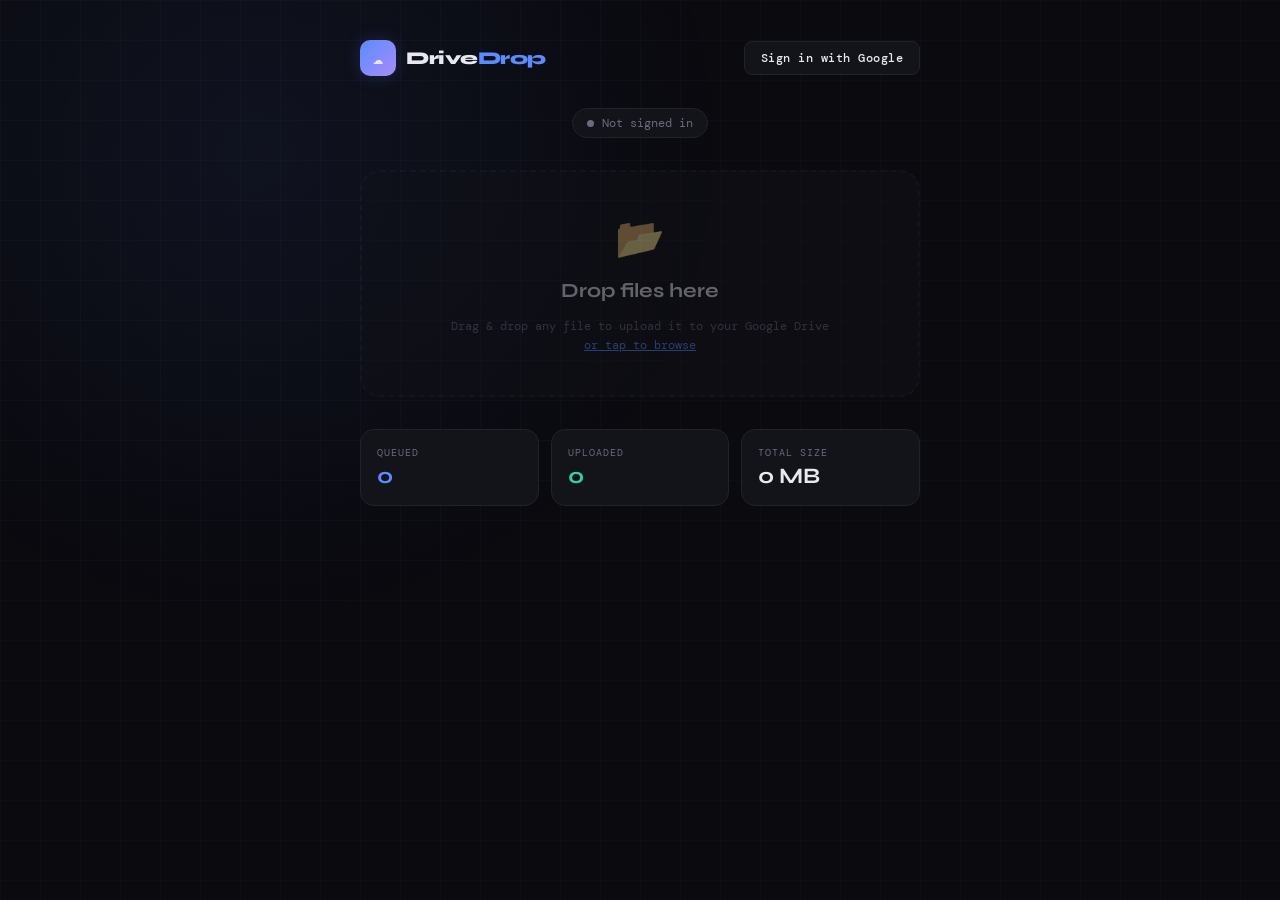
==== index.html @ 932eb552 "Add files via upload" ====
<!DOCTYPE html>
<html lang="en">
<head>
  <meta charset="UTF-8" />
  <meta name="viewport" content="width=device-width, initial-scale=1.0"/>
  <title>Drive Uploader</title>
  <link href="https://fonts.googleapis.com/css2?family=Syne:wght@400;600;700;800&family=DM+Mono:wght@300;400;500&display=swap" rel="stylesheet"/>
  <style>
    *, *::before, *::after { box-sizing: border-box; margin: 0; padding: 0; }

    :root {
      --bg: #0a0a0f;
      --surface: #13131a;
      --border: #22222e;
      --accent: #5b8cff;
      --accent2: #a78bfa;
      --success: #34d399;
      --error: #f87171;
      --text: #e8e8f0;
      --muted: #6b6b80;
      --glow: rgba(91,140,255,0.18);
    }

    html, body {
      height: 100%;
      background: var(--bg);
      color: var(--text);
      font-family: 'DM Mono', monospace;
      overflow-x: hidden;
    }

    /* Animated background grid */
    body::before {
      content: '';
      position: fixed;
      inset: 0;
      background-image:
        linear-gradient(rgba(91,140,255,0.04) 1px, transparent 1px),
        linear-gradient(90deg, rgba(91,140,255,0.04) 1px, transparent 1px);
      background-size: 40px 40px;
      z-index: 0;
      pointer-events: none;
    }

    body::after {
      content: '';
      position: fixed;
      top: -40%;
      left: -20%;
      width: 80vw;
      height: 80vw;
      background: radial-gradient(circle, rgba(91,140,255,0.07) 0%, transparent 65%);
      z-index: 0;
      pointer-events: none;
      animation: driftBlob 18s ease-in-out infinite alternate;
    }

    @keyframes driftBlob {
      from { transform: translate(0, 0) scale(1); }
      to   { transform: translate(15vw, 10vh) scale(1.1); }
    }

    .app {
      position: relative;
      z-index: 1;
      min-height: 100vh;
      display: flex;
      flex-direction: column;
      align-items: center;
      padding: 40px 20px 60px;
      gap: 32px;
    }

    /* Header */
    header {
      width: 100%;
      max-width: 560px;
      display: flex;
      align-items: center;
      justify-content: space-between;
      animation: fadeDown 0.6s ease both;
    }

    @keyframes fadeDown {
      from { opacity: 0; transform: translateY(-16px); }
      to   { opacity: 1; transform: translateY(0); }
    }

    .logo {
      display: flex;
      align-items: center;
      gap: 10px;
    }

    .logo-icon {
      width: 36px;
      height: 36px;
      background: linear-gradient(135deg, var(--accent), var(--accent2));
      border-radius: 10px;
      display: flex;
      align-items: center;
      justify-content: center;
      font-size: 18px;
      box-shadow: 0 0 18px var(--glow);
    }

    .logo-text {
      font-family: 'Syne', sans-serif;
      font-weight: 800;
      font-size: 18px;
      letter-spacing: -0.5px;
      color: var(--text);
    }

    .logo-text span {
      color: var(--accent);
    }

    /* Auth button */
    #authBtn {
      font-family: 'DM Mono', monospace;
      font-size: 12px;
      font-weight: 500;
      padding: 8px 16px;
      border-radius: 8px;
      border: 1px solid var(--border);
      background: var(--surface);
      color: var(--text);
      cursor: pointer;
      transition: all 0.2s;
      letter-spacing: 0.04em;
    }

    #authBtn:hover {
      border-color: var(--accent);
      color: var(--accent);
      box-shadow: 0 0 12px var(--glow);
    }

    #authBtn.signed-in {
      border-color: var(--success);
      color: var(--success);
    }

    /* Status pill */
    .status-pill {
      display: flex;
      align-items: center;
      gap: 8px;
      font-size: 12px;
      color: var(--muted);
      background: var(--surface);
      border: 1px solid var(--border);
      border-radius: 100px;
      padding: 6px 14px;
      animation: fadeDown 0.6s 0.1s ease both;
      opacity: 0;
    }

    .dot {
      width: 7px;
      height: 7px;
      border-radius: 50%;
      background: var(--muted);
      transition: background 0.3s;
    }

    .dot.active { background: var(--success); box-shadow: 0 0 6px var(--success); }
    .dot.error  { background: var(--error);   box-shadow: 0 0 6px var(--error); }

    /* Drop zone */
    .dropzone-wrapper {
      width: 100%;
      max-width: 560px;
      animation: fadeUp 0.7s 0.2s ease both;
      opacity: 0;
    }

    @keyframes fadeUp {
      from { opacity: 0; transform: translateY(20px); }
      to   { opacity: 1; transform: translateY(0); }
    }

    #dropzone {
      width: 100%;
      min-height: 220px;
      border: 2px dashed var(--border);
      border-radius: 20px;
      background: var(--surface);
      display: flex;
      flex-direction: column;
      align-items: center;
      justify-content: center;
      gap: 14px;
      cursor: pointer;
      transition: all 0.25s ease;
      padding: 40px 20px;
      position: relative;
      overflow: hidden;
    }

    #dropzone::before {
      content: '';
      position: absolute;
      inset: 0;
      background: radial-gradient(ellipse at 50% 100%, rgba(91,140,255,0.06), transparent 70%);
      opacity: 0;
      transition: opacity 0.3s;
    }

    #dropzone.drag-over {
      border-color: var(--accent);
      box-shadow: 0 0 40px var(--glow), inset 0 0 40px rgba(91,140,255,0.05);
    }

    #dropzone.drag-over::before { opacity: 1; }

    #dropzone.disabled {
      opacity: 0.4;
      pointer-events: none;
    }

    .drop-icon {
      font-size: 40px;
      filter: grayscale(0.3);
      transition: transform 0.3s;
    }

    #dropzone.drag-over .drop-icon {
      transform: scale(1.15) translateY(-4px);
    }

    .drop-title {
      font-family: 'Syne', sans-serif;
      font-weight: 700;
      font-size: 20px;
      color: var(--text);
      text-align: center;
    }

    .drop-sub {
      font-size: 12px;
      color: var(--muted);
      text-align: center;
      line-height: 1.6;
    }

    .drop-browse {
      font-size: 12px;
      color: var(--accent);
      text-decoration: underline;
      cursor: pointer;
    }

    #fileInput { display: none; }

    /* Upload queue */
    .queue-wrapper {
      width: 100%;
      max-width: 560px;
      display: flex;
      flex-direction: column;
      gap: 10px;
      animation: fadeUp 0.7s 0.35s ease both;
      opacity: 0;
    }

    .queue-header {
      font-size: 11px;
      color: var(--muted);
      letter-spacing: 0.1em;
      text-transform: uppercase;
      padding: 0 4px;
    }

    .file-card {
      background: var(--surface);
      border: 1px solid var(--border);
      border-radius: 14px;
      padding: 14px 18px;
      display: flex;
      align-items: center;
      gap: 14px;
      animation: slideIn 0.3s ease both;
    }

    @keyframes slideIn {
      from { opacity: 0; transform: translateX(-10px); }
      to   { opacity: 1; transform: translateX(0); }
    }

    .file-type-badge {
      font-size: 10px;
      font-weight: 500;
      padding: 3px 7px;
      border-radius: 6px;
      background: rgba(91,140,255,0.12);
      color: var(--accent);
      white-space: nowrap;
      flex-shrink: 0;
      text-transform: uppercase;
      letter-spacing: 0.06em;
    }

    .file-info {
      flex: 1;
      min-width: 0;
    }

    .file-name {
      font-size: 13px;
      color: var(--text);
      white-space: nowrap;
      overflow: hidden;
      text-overflow: ellipsis;
    }

    .file-size {
      font-size: 11px;
      color: var(--muted);
      margin-top: 2px;
    }

    .file-status {
      font-size: 11px;
      flex-shrink: 0;
    }

    .file-status.pending  { color: var(--muted); }
    .file-status.uploading { color: var(--accent); }
    .file-status.done      { color: var(--success); }
    .file-status.error     { color: var(--error); }

    /* Progress bar inside card */
    .progress-bar-wrap {
      width: 100%;
      height: 3px;
      background: var(--border);
      border-radius: 99px;
      margin-top: 8px;
      overflow: hidden;
    }

    .progress-bar-fill {
      height: 100%;
      background: linear-gradient(90deg, var(--accent), var(--accent2));
      border-radius: 99px;
      width: 0%;
      transition: width 0.3s ease;
    }

    /* Stats row */
    .stats-row {
      width: 100%;
      max-width: 560px;
      display: grid;
      grid-template-columns: 1fr 1fr 1fr;
      gap: 12px;
      animation: fadeUp 0.7s 0.45s ease both;
      opacity: 0;
    }

    .stat-card {
      background: var(--surface);
      border: 1px solid var(--border);
      border-radius: 14px;
      padding: 16px;
      display: flex;
      flex-direction: column;
      gap: 4px;
    }

    .stat-label {
      font-size: 10px;
      color: var(--muted);
      text-transform: uppercase;
      letter-spacing: 0.1em;
    }

    .stat-value {
      font-family: 'Syne', sans-serif;
      font-weight: 700;
      font-size: 22px;
      color: var(--text);
    }

    .stat-value.green { color: var(--success); }
    .stat-value.blue  { color: var(--accent); }

    /* Toast */
    #toast {
      position: fixed;
      bottom: 30px;
      left: 50%;
      transform: translateX(-50%) translateY(80px);
      background: var(--surface);
      border: 1px solid var(--border);
      border-radius: 12px;
      padding: 12px 22px;
      font-size: 13px;
      color: var(--text);
      z-index: 100;
      transition: transform 0.35s cubic-bezier(0.34,1.56,0.64,1), opacity 0.35s;
      opacity: 0;
      white-space: nowrap;
    }

    #toast.show {
      transform: translateX(-50%) translateY(0);
      opacity: 1;
    }

    #toast.success { border-color: var(--success); color: var(--success); }
    #toast.error   { border-color: var(--error);   color: var(--error); }
  </style>
</head>
<body>
<div class="app">

  <header>
    <div class="logo">
      <div class="logo-icon">☁️</div>
      <div class="logo-text">Drive<span>Drop</span></div>
    </div>
    <button id="authBtn" onclick="handleAuth()">Sign in with Google</button>
  </header>

  <div class="status-pill" id="statusPill">
    <div class="dot" id="statusDot"></div>
    <span id="statusText">Not signed in</span>
  </div>

  <div class="dropzone-wrapper">
    <div id="dropzone" class="disabled"
         ondragover="onDragOver(event)"
         ondragleave="onDragLeave(event)"
         ondrop="onDrop(event)"
         onclick="document.getElementById('fileInput').click()">
      <div class="drop-icon">📂</div>
      <div class="drop-title">Drop files here</div>
      <div class="drop-sub">
        Drag &amp; drop any file to upload it to your Google Drive<br/>
        <span class="drop-browse">or tap to browse</span>
      </div>
      <input type="file" id="fileInput" multiple onchange="onFileSelect(event)"/>
    </div>
  </div>

  <div class="stats-row">
    <div class="stat-card">
      <div class="stat-label">Queued</div>
      <div class="stat-value blue" id="statQueued">0</div>
    </div>
    <div class="stat-card">
      <div class="stat-label">Uploaded</div>
      <div class="stat-value green" id="statDone">0</div>
    </div>
    <div class="stat-card">
      <div class="stat-label">Total Size</div>
      <div class="stat-value" id="statSize">0 MB</div>
    </div>
  </div>

  <div class="queue-wrapper" id="queueWrapper" style="display:none;">
    <div class="queue-header">Upload Queue</div>
    <div id="fileList"></div>
  </div>

</div>

<div id="toast"></div>

<!-- Google Identity Services -->
<script src="https://accounts.google.com/gsi/client" async defer></script>

<script>
  const CLIENT_ID = '454687705679-4fnmgiq995h34t5rti2i93la2q2s4ejh.apps.googleusercontent.com';
  const SCOPES = 'https://www.googleapis.com/auth/drive.file';

  let accessToken = null;
  let uploadedCount = 0;
  let totalBytes = 0;

  // ── Auth ──────────────────────────────────────────────
  function handleAuth() {
    if (accessToken) { signOut(); return; }
    const client = google.accounts.oauth2.initTokenClient({
      client_id: CLIENT_ID,
      scope: SCOPES,
      callback: (resp) => {
        if (resp.error) { showToast('Auth failed: ' + resp.error, 'error'); return; }
        accessToken = resp.access_token;
        setSignedIn(true);
      }
    });
    client.requestAccessToken();
  }

  function signOut() {
    if (accessToken) google.accounts.oauth2.revoke(accessToken, () => {});
    accessToken = null;
    setSignedIn(false);
  }

  function setSignedIn(yes) {
    const btn  = document.getElementById('authBtn');
    const dot  = document.getElementById('statusDot');
    const txt  = document.getElementById('statusText');
    const zone = document.getElementById('dropzone');

    if (yes) {
      btn.textContent = 'Sign out';
      btn.classList.add('signed-in');
      dot.classList.add('active');
      txt.textContent = 'Connected to Google Drive';
      zone.classList.remove('disabled');
      showToast('Signed in! Ready to upload ✓', 'success');
    } else {
      btn.textContent = 'Sign in with Google';
      btn.classList.remove('signed-in');
      dot.classList.remove('active');
      dot.classList.remove('error');
      txt.textContent = 'Not signed in';
      zone.classList.add('disabled');
    }
  }

  // ── Drag & Drop ───────────────────────────────────────
  function onDragOver(e) {
    e.preventDefault();
    document.getElementById('dropzone').classList.add('drag-over');
  }

  function onDragLeave(e) {
    document.getElementById('dropzone').classList.remove('drag-over');
  }

  function onDrop(e) {
    e.preventDefault();
    document.getElementById('dropzone').classList.remove('drag-over');
    handleFiles([...e.dataTransfer.files]);
  }

  function onFileSelect(e) {
    handleFiles([...e.target.files]);
    e.target.value = '';
  }

  // ── File handling ─────────────────────────────────────
  function handleFiles(files) {
    if (!accessToken) { showToast('Please sign in first', 'error'); return; }
    if (!files.length) return;

    document.getElementById('queueWrapper').style.display = 'flex';

    files.forEach(file => {
      totalBytes += file.size;
      updateStats();
      const cardId = 'card-' + Date.now() + Math.random().toString(36).slice(2);
      addFileCard(cardId, file);
      uploadFile(file, cardId);
    });
  }

  function addFileCard(id, file) {
    const ext = file.name.split('.').pop().toUpperCase().slice(0, 5) || 'FILE';
    const size = formatBytes(file.size);
    const list = document.getElementById('fileList');

    const card = document.createElement('div');
    card.className = 'file-card';
    card.id = id;
    card.innerHTML = `
      <div class="file-type-badge">${ext}</div>
      <div class="file-info">
        <div class="file-name">${file.name}</div>
        <div class="file-size">${size}</div>
        <div class="progress-bar-wrap"><div class="progress-bar-fill" id="bar-${id}"></div></div>
      </div>
      <div class="file-status pending" id="status-${id}">pending</div>
    `;
    list.prepend(card);
    updateStats();
  }

  // ── Upload ────────────────────────────────────────────
  function uploadFile(file, cardId) {
    const statusEl = document.getElementById('status-' + cardId);
    const barEl    = document.getElementById('bar-' + cardId);

    statusEl.textContent = 'uploading';
    statusEl.className   = 'file-status uploading';

    const metadata = { name: file.name, mimeType: file.type || 'application/octet-stream' };
    const form = new FormData();
    form.append('metadata', new Blob([JSON.stringify(metadata)], { type: 'application/json' }));
    form.append('file', file);

    const xhr = new XMLHttpRequest();
    xhr.open('POST', 'https://www.googleapis.com/upload/drive/v3/files?uploadType=multipart');
    xhr.setRequestHeader('Authorization', 'Bearer ' + accessToken);

    xhr.upload.onprogress = (e) => {
      if (e.lengthComputable) {
        const pct = Math.round((e.loaded / e.total) * 100);
        barEl.style.width = pct + '%';
      }
    };

    xhr.onload = () => {
      if (xhr.status === 200 || xhr.status === 201) {
        statusEl.textContent = 'done ✓';
        statusEl.className   = 'file-status done';
        barEl.style.width    = '100%';
        uploadedCount++;
        updateStats();
        showToast(`${file.name} uploaded!`, 'success');
      } else {
        statusEl.textContent = 'error';
        statusEl.className   = 'file-status error';
        showToast('Upload failed for ' + file.name, 'error');
      }
    };

    xhr.onerror = () => {
      statusEl.textContent = 'error';
      statusEl.className   = 'file-status error';
      showToast('Network error', 'error');
    };

    xhr.send(form);
  }

  // ── Helpers ───────────────────────────────────────────
  function updateStats() {
    const cards = document.getElementById('fileList').children.length;
    document.getElementById('statQueued').textContent = cards;
    document.getElementById('statDone').textContent   = uploadedCount;
    document.getElementById('statSize').textContent   = formatBytes(totalBytes);
  }

  function formatBytes(b) {
    if (b < 1024) return b + ' B';
    if (b < 1024 * 1024) return (b / 1024).toFixed(1) + ' KB';
    return (b / (1024 * 1024)).toFixed(1) + ' MB';
  }

  let toastTimer;
  function showToast(msg, type = '') {
    const t = document.getElementById('toast');
    t.textContent = msg;
    t.className = 'show ' + type;
    clearTimeout(toastTimer);
    toastTimer = setTimeout(() => t.className = '', 3000);
  }
</script>
</body>
</html>
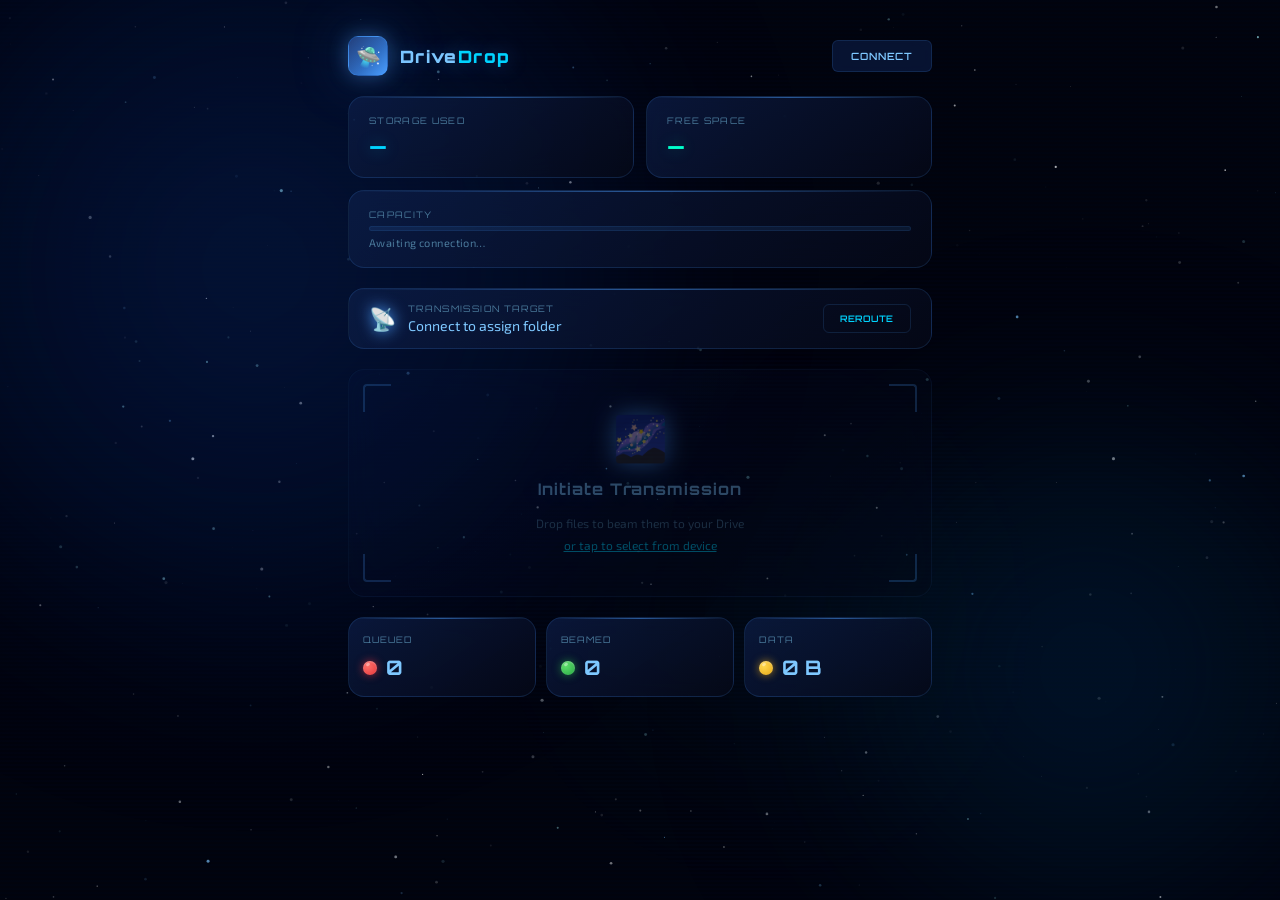
==== commit f9c1bda8: "Dropzone fix" ====
--- a/index.html
+++ b/index.html
@@ -1,658 +1,139 @@
 <!DOCTYPE html>
 <html lang="en">
 <head>
-  <meta charset="UTF-8" />
+  <meta charset="UTF-8"/>
   <meta name="viewport" content="width=device-width, initial-scale=1.0"/>
-  <title>Drive Uploader</title>
-  <link href="https://fonts.googleapis.com/css2?family=Syne:wght@400;600;700;800&family=DM+Mono:wght@300;400;500&display=swap" rel="stylesheet"/>
-  <style>
-    *, *::before, *::after { box-sizing: border-box; margin: 0; padding: 0; }
-
-    :root {
-      --bg: #0a0a0f;
-      --surface: #13131a;
-      --border: #22222e;
-      --accent: #5b8cff;
-      --accent2: #a78bfa;
-      --success: #34d399;
-      --error: #f87171;
-      --text: #e8e8f0;
-      --muted: #6b6b80;
-      --glow: rgba(91,140,255,0.18);
-    }
-
-    html, body {
-      height: 100%;
-      background: var(--bg);
-      color: var(--text);
-      font-family: 'DM Mono', monospace;
-      overflow-x: hidden;
-    }
-
-    /* Animated background grid */
-    body::before {
-      content: '';
-      position: fixed;
-      inset: 0;
-      background-image:
-        linear-gradient(rgba(91,140,255,0.04) 1px, transparent 1px),
-        linear-gradient(90deg, rgba(91,140,255,0.04) 1px, transparent 1px);
-      background-size: 40px 40px;
-      z-index: 0;
-      pointer-events: none;
-    }
-
-    body::after {
-      content: '';
-      position: fixed;
-      top: -40%;
-      left: -20%;
-      width: 80vw;
-      height: 80vw;
-      background: radial-gradient(circle, rgba(91,140,255,0.07) 0%, transparent 65%);
-      z-index: 0;
-      pointer-events: none;
-      animation: driftBlob 18s ease-in-out infinite alternate;
-    }
-
-    @keyframes driftBlob {
-      from { transform: translate(0, 0) scale(1); }
-      to   { transform: translate(15vw, 10vh) scale(1.1); }
-    }
-
-    .app {
-      position: relative;
-      z-index: 1;
-      min-height: 100vh;
-      display: flex;
-      flex-direction: column;
-      align-items: center;
-      padding: 40px 20px 60px;
-      gap: 32px;
-    }
-
-    /* Header */
-    header {
-      width: 100%;
-      max-width: 560px;
-      display: flex;
-      align-items: center;
-      justify-content: space-between;
-      animation: fadeDown 0.6s ease both;
-    }
-
-    @keyframes fadeDown {
-      from { opacity: 0; transform: translateY(-16px); }
-      to   { opacity: 1; transform: translateY(0); }
-    }
-
-    .logo {
-      display: flex;
-      align-items: center;
-      gap: 10px;
-    }
-
-    .logo-icon {
-      width: 36px;
-      height: 36px;
-      background: linear-gradient(135deg, var(--accent), var(--accent2));
-      border-radius: 10px;
-      display: flex;
-      align-items: center;
-      justify-content: center;
-      font-size: 18px;
-      box-shadow: 0 0 18px var(--glow);
-    }
-
-    .logo-text {
-      font-family: 'Syne', sans-serif;
-      font-weight: 800;
-      font-size: 18px;
-      letter-spacing: -0.5px;
-      color: var(--text);
-    }
-
-    .logo-text span {
-      color: var(--accent);
-    }
-
-    /* Auth button */
-    #authBtn {
-      font-family: 'DM Mono', monospace;
-      font-size: 12px;
-      font-weight: 500;
-      padding: 8px 16px;
-      border-radius: 8px;
-      border: 1px solid var(--border);
-      background: var(--surface);
-      color: var(--text);
-      cursor: pointer;
-      transition: all 0.2s;
-      letter-spacing: 0.04em;
-    }
-
-    #authBtn:hover {
-      border-color: var(--accent);
-      color: var(--accent);
-      box-shadow: 0 0 12px var(--glow);
-    }
-
-    #authBtn.signed-in {
-      border-color: var(--success);
-      color: var(--success);
-    }
-
-    /* Status pill */
-    .status-pill {
-      display: flex;
-      align-items: center;
-      gap: 8px;
-      font-size: 12px;
-      color: var(--muted);
-      background: var(--surface);
-      border: 1px solid var(--border);
-      border-radius: 100px;
-      padding: 6px 14px;
-      animation: fadeDown 0.6s 0.1s ease both;
-      opacity: 0;
-    }
-
-    .dot {
-      width: 7px;
-      height: 7px;
-      border-radius: 50%;
-      background: var(--muted);
-      transition: background 0.3s;
-    }
-
-    .dot.active { background: var(--success); box-shadow: 0 0 6px var(--success); }
-    .dot.error  { background: var(--error);   box-shadow: 0 0 6px var(--error); }
-
-    /* Drop zone */
-    .dropzone-wrapper {
-      width: 100%;
-      max-width: 560px;
-      animation: fadeUp 0.7s 0.2s ease both;
-      opacity: 0;
-    }
-
-    @keyframes fadeUp {
-      from { opacity: 0; transform: translateY(20px); }
-      to   { opacity: 1; transform: translateY(0); }
-    }
-
-    #dropzone {
-      width: 100%;
-      min-height: 220px;
-      border: 2px dashed var(--border);
-      border-radius: 20px;
-      background: var(--surface);
-      display: flex;
-      flex-direction: column;
-      align-items: center;
-      justify-content: center;
-      gap: 14px;
-      cursor: pointer;
-      transition: all 0.25s ease;
-      padding: 40px 20px;
-      position: relative;
-      overflow: hidden;
-    }
-
-    #dropzone::before {
-      content: '';
-      position: absolute;
-      inset: 0;
-      background: radial-gradient(ellipse at 50% 100%, rgba(91,140,255,0.06), transparent 70%);
-      opacity: 0;
-      transition: opacity 0.3s;
-    }
-
-    #dropzone.drag-over {
-      border-color: var(--accent);
-      box-shadow: 0 0 40px var(--glow), inset 0 0 40px rgba(91,140,255,0.05);
-    }
-
-    #dropzone.drag-over::before { opacity: 1; }
-
-    #dropzone.disabled {
-      opacity: 0.4;
-      pointer-events: none;
-    }
-
-    .drop-icon {
-      font-size: 40px;
-      filter: grayscale(0.3);
-      transition: transform 0.3s;
-    }
-
-    #dropzone.drag-over .drop-icon {
-      transform: scale(1.15) translateY(-4px);
-    }
-
-    .drop-title {
-      font-family: 'Syne', sans-serif;
-      font-weight: 700;
-      font-size: 20px;
-      color: var(--text);
-      text-align: center;
-    }
-
-    .drop-sub {
-      font-size: 12px;
-      color: var(--muted);
-      text-align: center;
-      line-height: 1.6;
-    }
-
-    .drop-browse {
-      font-size: 12px;
-      color: var(--accent);
-      text-decoration: underline;
-      cursor: pointer;
-    }
-
-    #fileInput { display: none; }
-
-    /* Upload queue */
-    .queue-wrapper {
-      width: 100%;
-      max-width: 560px;
-      display: flex;
-      flex-direction: column;
-      gap: 10px;
-      animation: fadeUp 0.7s 0.35s ease both;
-      opacity: 0;
-    }
-
-    .queue-header {
-      font-size: 11px;
-      color: var(--muted);
-      letter-spacing: 0.1em;
-      text-transform: uppercase;
-      padding: 0 4px;
-    }
-
-    .file-card {
-      background: var(--surface);
-      border: 1px solid var(--border);
-      border-radius: 14px;
-      padding: 14px 18px;
-      display: flex;
-      align-items: center;
-      gap: 14px;
-      animation: slideIn 0.3s ease both;
-    }
-
-    @keyframes slideIn {
-      from { opacity: 0; transform: translateX(-10px); }
-      to   { opacity: 1; transform: translateX(0); }
-    }
-
-    .file-type-badge {
-      font-size: 10px;
-      font-weight: 500;
-      padding: 3px 7px;
-      border-radius: 6px;
-      background: rgba(91,140,255,0.12);
-      color: var(--accent);
-      white-space: nowrap;
-      flex-shrink: 0;
-      text-transform: uppercase;
-      letter-spacing: 0.06em;
-    }
-
-    .file-info {
-      flex: 1;
-      min-width: 0;
-    }
-
-    .file-name {
-      font-size: 13px;
-      color: var(--text);
-      white-space: nowrap;
-      overflow: hidden;
-      text-overflow: ellipsis;
-    }
-
-    .file-size {
-      font-size: 11px;
-      color: var(--muted);
-      margin-top: 2px;
-    }
-
-    .file-status {
-      font-size: 11px;
-      flex-shrink: 0;
-    }
-
-    .file-status.pending  { color: var(--muted); }
-    .file-status.uploading { color: var(--accent); }
-    .file-status.done      { color: var(--success); }
-    .file-status.error     { color: var(--error); }
-
-    /* Progress bar inside card */
-    .progress-bar-wrap {
-      width: 100%;
-      height: 3px;
-      background: var(--border);
-      border-radius: 99px;
-      margin-top: 8px;
-      overflow: hidden;
-    }
-
-    .progress-bar-fill {
-      height: 100%;
-      background: linear-gradient(90deg, var(--accent), var(--accent2));
-      border-radius: 99px;
-      width: 0%;
-      transition: width 0.3s ease;
-    }
-
-    /* Stats row */
-    .stats-row {
-      width: 100%;
-      max-width: 560px;
-      display: grid;
-      grid-template-columns: 1fr 1fr 1fr;
-      gap: 12px;
-      animation: fadeUp 0.7s 0.45s ease both;
-      opacity: 0;
-    }
-
-    .stat-card {
-      background: var(--surface);
-      border: 1px solid var(--border);
-      border-radius: 14px;
-      padding: 16px;
-      display: flex;
-      flex-direction: column;
-      gap: 4px;
-    }
-
-    .stat-label {
-      font-size: 10px;
-      color: var(--muted);
-      text-transform: uppercase;
-      letter-spacing: 0.1em;
-    }
-
-    .stat-value {
-      font-family: 'Syne', sans-serif;
-      font-weight: 700;
-      font-size: 22px;
-      color: var(--text);
-    }
-
-    .stat-value.green { color: var(--success); }
-    .stat-value.blue  { color: var(--accent); }
-
-    /* Toast */
-    #toast {
-      position: fixed;
-      bottom: 30px;
-      left: 50%;
-      transform: translateX(-50%) translateY(80px);
-      background: var(--surface);
-      border: 1px solid var(--border);
-      border-radius: 12px;
-      padding: 12px 22px;
-      font-size: 13px;
-      color: var(--text);
-      z-index: 100;
-      transition: transform 0.35s cubic-bezier(0.34,1.56,0.64,1), opacity 0.35s;
-      opacity: 0;
-      white-space: nowrap;
-    }
-
-    #toast.show {
-      transform: translateX(-50%) translateY(0);
-      opacity: 1;
-    }
-
-    #toast.success { border-color: var(--success); color: var(--success); }
-    #toast.error   { border-color: var(--error);   color: var(--error); }
-  </style>
+  <title>DriveDrop — Interstellar</title>
+  <link href="https://fonts.googleapis.com/css2?family=Orbitron:wght@400;600;700;900&family=Exo+2:wght@300;400;500&display=swap" rel="stylesheet"/>
+  <link rel="stylesheet" href="style.css"/>
 </head>
 <body>
+
+<canvas id="starfield"></canvas>
+<div class="nebula nebula-1"></div>
+<div class="nebula nebula-2"></div>
+<div class="nebula nebula-3"></div>
+
 <div class="app">
 
   <header>
     <div class="logo">
-      <div class="logo-icon">☁️</div>
+      <div class="logo-icon">🛸</div>
       <div class="logo-text">Drive<span>Drop</span></div>
     </div>
-    <button id="authBtn" onclick="handleAuth()">Sign in with Google</button>
+    <button id="authBtn" onclick="handleAuth()">Connect</button>
   </header>
 
-  <div class="status-pill" id="statusPill">
-    <div class="dot" id="statusDot"></div>
-    <span id="statusText">Not signed in</span>
+  <div class="info-grid">
+    <div class="info-card panel">
+      <div class="info-label">Storage Used</div>
+      <div class="info-value accent" id="infoUsed">—</div>
+    </div>
+    <div class="info-card panel">
+      <div class="info-label">Free Space</div>
+      <div class="info-value green" id="infoFree">—</div>
+    </div>
+    <div class="info-card wide panel">
+      <div class="info-label">Capacity</div>
+      <div class="storage-bar-wrap"><div class="storage-bar-fill" id="storageBar" style="width:0%"></div></div>
+      <div class="storage-text" id="storageText">Awaiting connection…</div>
+    </div>
+  </div>
+
+  <div class="folder-bar panel">
+    <div class="folder-left">
+      <div class="folder-emoji">📡</div>
+      <div class="folder-info">
+        <div class="folder-label">Transmission Target</div>
+        <div class="folder-name" id="folderName">Connect to assign folder</div>
+      </div>
+    </div>
+    <button class="folder-change-btn" onclick="openFolderModal()">Reroute</button>
   </div>
 
   <div class="dropzone-wrapper">
     <div id="dropzone" class="disabled"
-         ondragover="onDragOver(event)"
-         ondragleave="onDragLeave(event)"
-         ondrop="onDrop(event)"
-         onclick="document.getElementById('fileInput').click()">
-      <div class="drop-icon">📂</div>
-      <div class="drop-title">Drop files here</div>
+         ondragover="onDragOver(event)" ondragleave="onDragLeave()" ondrop="onDrop(event)">
+      <div class="warp-ring"></div>
+      <div class="warp-ring"></div>
+      <div class="warp-ring"></div>
+      <div class="drop-corner-tr"></div>
+      <div class="drop-corner-bl"></div>
+      <div class="drop-inner-glow"></div>
+      <div class="drop-icon">🌌</div>
+      <div class="drop-title">Initiate Transmission</div>
       <div class="drop-sub">
-        Drag &amp; drop any file to upload it to your Google Drive<br/>
-        <span class="drop-browse">or tap to browse</span>
+        Drop files to beam them to your Drive<br/>
+        <span class="drop-browse">or tap to select from device</span>
       </div>
-      <input type="file" id="fileInput" multiple onchange="onFileSelect(event)"/>
+        <label id="fileLabel" style="position:absolute;inset:0;cursor:pointer;z-index:1;">
+            <input type="file" id="fileInput" multiple onchange="onFileSelect(event)" style="display:none"/>
+        </label>
     </div>
   </div>
 
   <div class="stats-row">
-    <div class="stat-card">
+    <div class="stat-card panel">
       <div class="stat-label">Queued</div>
-      <div class="stat-value blue" id="statQueued">0</div>
+      <div class="stat-dot-row">
+        <div class="stat-dot red"></div>
+        <div class="stat-value" id="statQueued">0</div>
+      </div>
     </div>
-    <div class="stat-card">
-      <div class="stat-label">Uploaded</div>
-      <div class="stat-value green" id="statDone">0</div>
+    <div class="stat-card panel">
+      <div class="stat-label">Beamed</div>
+      <div class="stat-dot-row">
+        <div class="stat-dot green"></div>
+        <div class="stat-value" id="statDone">0</div>
+      </div>
     </div>
-    <div class="stat-card">
-      <div class="stat-label">Total Size</div>
-      <div class="stat-value" id="statSize">0 MB</div>
+    <div class="stat-card panel">
+      <div class="stat-label">Data</div>
+      <div class="stat-dot-row">
+        <div class="stat-dot yellow"></div>
+        <div class="stat-value" id="statSize">0 B</div>
+      </div>
     </div>
   </div>
 
-  <div class="queue-wrapper" id="queueWrapper" style="display:none;">
-    <div class="queue-header">Upload Queue</div>
+  <div class="queue-wrapper hidden" id="queueWrapper">
+    <div class="queue-header">— Transmission Log —</div>
     <div id="fileList"></div>
   </div>
 
 </div>
 
+<div class="modal-overlay" id="folderModal" onclick="closeFolderModalOutside(event)">
+  <div class="modal">
+    <div class="modal-title">Select Transmission Target</div>
+    <div class="modal-sub">Create a new folder or pick an existing one in your Drive.</div>
+    <div class="modal-input-row">
+      <input class="modal-input" id="newFolderInput" type="text" placeholder="New folder name…"/>
+      <button class="modal-create-btn" onclick="createAndSelectFolder()">Create</button>
+    </div>
+    <div class="modal-divider">or existing</div>
+    <div class="folder-list" id="folderList">
+      <div class="folder-list-placeholder">Scanning Drive…</div>
+    </div>
+    <button class="modal-cancel" onclick="closeFolderModal()">Abort</button>
+  </div>
+</div>
+
 <div id="toast"></div>
 
-<!-- Google Identity Services -->
+ <div class="cookie-bar" id="cookieBar">
+  <div class="cookie-lights">
+    <span class="cookie-dot red"></span>
+    <span class="cookie-dot yellow"></span>
+    <span class="cookie-dot green"></span>
+  </div>
+  <p class="cookie-text">Yeah my app uses cookies to remember your session across visits. DW</p>
+  <div class="cookie-actions">
+    <button class="cookie-decline" onclick="declineCookies()">Decline</button>
+    <button class="cookie-accept" onclick="acceptCookies()">Accept</button>
+  </div>
+ </div>
 <script src="https://accounts.google.com/gsi/client" async defer></script>
-
-<script>
-  const CLIENT_ID = '454687705679-4fnmgiq995h34t5rti2i93la2q2s4ejh.apps.googleusercontent.com';
-  const SCOPES = 'https://www.googleapis.com/auth/drive.file';
-
-  let accessToken = null;
-  let uploadedCount = 0;
-  let totalBytes = 0;
-
-  // ── Auth ──────────────────────────────────────────────
-  function handleAuth() {
-    if (accessToken) { signOut(); return; }
-    const client = google.accounts.oauth2.initTokenClient({
-      client_id: CLIENT_ID,
-      scope: SCOPES,
-      callback: (resp) => {
-        if (resp.error) { showToast('Auth failed: ' + resp.error, 'error'); return; }
-        accessToken = resp.access_token;
-        setSignedIn(true);
-      }
-    });
-    client.requestAccessToken();
-  }
-
-  function signOut() {
-    if (accessToken) google.accounts.oauth2.revoke(accessToken, () => {});
-    accessToken = null;
-    setSignedIn(false);
-  }
-
-  function setSignedIn(yes) {
-    const btn  = document.getElementById('authBtn');
-    const dot  = document.getElementById('statusDot');
-    const txt  = document.getElementById('statusText');
-    const zone = document.getElementById('dropzone');
-
-    if (yes) {
-      btn.textContent = 'Sign out';
-      btn.classList.add('signed-in');
-      dot.classList.add('active');
-      txt.textContent = 'Connected to Google Drive';
-      zone.classList.remove('disabled');
-      showToast('Signed in! Ready to upload ✓', 'success');
-    } else {
-      btn.textContent = 'Sign in with Google';
-      btn.classList.remove('signed-in');
-      dot.classList.remove('active');
-      dot.classList.remove('error');
-      txt.textContent = 'Not signed in';
-      zone.classList.add('disabled');
-    }
-  }
-
-  // ── Drag & Drop ───────────────────────────────────────
-  function onDragOver(e) {
-    e.preventDefault();
-    document.getElementById('dropzone').classList.add('drag-over');
-  }
-
-  function onDragLeave(e) {
-    document.getElementById('dropzone').classList.remove('drag-over');
-  }
-
-  function onDrop(e) {
-    e.preventDefault();
-    document.getElementById('dropzone').classList.remove('drag-over');
-    handleFiles([...e.dataTransfer.files]);
-  }
-
-  function onFileSelect(e) {
-    handleFiles([...e.target.files]);
-    e.target.value = '';
-  }
-
-  // ── File handling ─────────────────────────────────────
-  function handleFiles(files) {
-    if (!accessToken) { showToast('Please sign in first', 'error'); return; }
-    if (!files.length) return;
-
-    document.getElementById('queueWrapper').style.display = 'flex';
-
-    files.forEach(file => {
-      totalBytes += file.size;
-      updateStats();
-      const cardId = 'card-' + Date.now() + Math.random().toString(36).slice(2);
-      addFileCard(cardId, file);
-      uploadFile(file, cardId);
-    });
-  }
-
-  function addFileCard(id, file) {
-    const ext = file.name.split('.').pop().toUpperCase().slice(0, 5) || 'FILE';
-    const size = formatBytes(file.size);
-    const list = document.getElementById('fileList');
-
-    const card = document.createElement('div');
-    card.className = 'file-card';
-    card.id = id;
-    card.innerHTML = `
-      <div class="file-type-badge">${ext}</div>
-      <div class="file-info">
-        <div class="file-name">${file.name}</div>
-        <div class="file-size">${size}</div>
-        <div class="progress-bar-wrap"><div class="progress-bar-fill" id="bar-${id}"></div></div>
-      </div>
-      <div class="file-status pending" id="status-${id}">pending</div>
-    `;
-    list.prepend(card);
-    updateStats();
-  }
-
-  // ── Upload ────────────────────────────────────────────
-  function uploadFile(file, cardId) {
-    const statusEl = document.getElementById('status-' + cardId);
-    const barEl    = document.getElementById('bar-' + cardId);
-
-    statusEl.textContent = 'uploading';
-    statusEl.className   = 'file-status uploading';
-
-    const metadata = { name: file.name, mimeType: file.type || 'application/octet-stream' };
-    const form = new FormData();
-    form.append('metadata', new Blob([JSON.stringify(metadata)], { type: 'application/json' }));
-    form.append('file', file);
-
-    const xhr = new XMLHttpRequest();
-    xhr.open('POST', 'https://www.googleapis.com/upload/drive/v3/files?uploadType=multipart');
-    xhr.setRequestHeader('Authorization', 'Bearer ' + accessToken);
-
-    xhr.upload.onprogress = (e) => {
-      if (e.lengthComputable) {
-        const pct = Math.round((e.loaded / e.total) * 100);
-        barEl.style.width = pct + '%';
-      }
-    };
-
-    xhr.onload = () => {
-      if (xhr.status === 200 || xhr.status === 201) {
-        statusEl.textContent = 'done ✓';
-        statusEl.className   = 'file-status done';
-        barEl.style.width    = '100%';
-        uploadedCount++;
-        updateStats();
-        showToast(`${file.name} uploaded!`, 'success');
-      } else {
-        statusEl.textContent = 'error';
-        statusEl.className   = 'file-status error';
-        showToast('Upload failed for ' + file.name, 'error');
-      }
-    };
-
-    xhr.onerror = () => {
-      statusEl.textContent = 'error';
-      statusEl.className   = 'file-status error';
-      showToast('Network error', 'error');
-    };
-
-    xhr.send(form);
-  }
-
-  // ── Helpers ───────────────────────────────────────────
-  function updateStats() {
-    const cards = document.getElementById('fileList').children.length;
-    document.getElementById('statQueued').textContent = cards;
-    document.getElementById('statDone').textContent   = uploadedCount;
-    document.getElementById('statSize').textContent   = formatBytes(totalBytes);
-  }
-
-  function formatBytes(b) {
-    if (b < 1024) return b + ' B';
-    if (b < 1024 * 1024) return (b / 1024).toFixed(1) + ' KB';
-    return (b / (1024 * 1024)).toFixed(1) + ' MB';
-  }
-
-  let toastTimer;
-  function showToast(msg, type = '') {
-    const t = document.getElementById('toast');
-    t.textContent = msg;
-    t.className = 'show ' + type;
-    clearTimeout(toastTimer);
-    toastTimer = setTimeout(() => t.className = '', 3000);
-  }
-</script>
+<script src="app.js"></script>
 </body>
 </html>
--- a/style.css
+++ b/style.css
@@ -0,0 +1,1068 @@
+*, *::before, *::after {
+  box-sizing: border-box;
+  margin: 0;
+  padding: 0;
+}
+
+:root {
+  --space:    #01030d;
+  --deep:     #050918;
+  --nebula2:  #0a2a6e;
+  --star:     #4a9eff;
+  --starlit:  #7ec8ff;
+  --aurora:   #00d4ff;
+  --success:  #00ffcc;
+  --error:    #ff4d6d;
+  --warning:  #ffd166;
+  --text:     #cde8ff;
+  --muted:    #4a7a9b;
+  --border:   rgba(74,158,255,0.15);
+  --glow-sm:  rgba(74,158,255,0.25);
+  --glow-md:  rgba(74,158,255,0.4);
+  --glow-lg:  rgba(0,212,255,0.2);
+}
+
+html, body {
+  height: 100%;
+  background: var(--space);
+  color: var(--text);
+  font-family: 'Exo 2', sans-serif;
+  overflow-x: hidden;
+}
+
+#starfield {
+  position: fixed;
+  inset: 0;
+  z-index: 0;
+  pointer-events: none;
+}
+
+.nebula {
+  position: fixed;
+  pointer-events: none;
+  z-index: 0;
+  border-radius: 50%;
+  filter: blur(80px);
+  opacity: 0.35;
+}
+
+.nebula-1 {
+  width: 70vw;
+  height: 70vw;
+  top: -20%;
+  left: -15%;
+  background: radial-gradient(circle, #0d3a8a 0%, #03154a 50%, transparent 70%);
+  animation: nebulaFloat 25s ease-in-out infinite alternate;
+}
+
+.nebula-2 {
+  width: 50vw;
+  height: 50vw;
+  bottom: -10%;
+  right: -10%;
+  background: radial-gradient(circle, #003d6b 0%, #001529 50%, transparent 70%);
+  animation: nebulaFloat 20s ease-in-out infinite alternate-reverse;
+}
+
+.nebula-3 {
+  width: 40vw;
+  height: 40vw;
+  top: 40%;
+  left: 40%;
+  background: radial-gradient(circle, rgba(0,212,255,0.12) 0%, transparent 70%);
+  animation: nebulaFloat 30s ease-in-out infinite alternate;
+}
+
+@keyframes nebulaFloat {
+  from { transform: translate(0,0) scale(1); }
+  to   { transform: translate(4vw,3vh) scale(1.08); }
+}
+
+body::after {
+  content: '';
+  position: fixed;
+  inset: 0;
+  z-index: 1;
+  pointer-events: none;
+  background: repeating-linear-gradient(
+    0deg,
+    transparent,
+    transparent 2px,
+    rgba(0,20,60,0.08) 2px,
+    rgba(0,20,60,0.08) 4px
+  );
+}
+
+.app {
+  position: relative;
+  z-index: 2;
+  min-height: 100vh;
+  display: flex;
+  flex-direction: column;
+  align-items: center;
+  padding: 36px 18px 80px;
+  gap: 20px;
+  max-width: 620px;
+  margin: 0 auto;
+}
+
+@keyframes fadeDown {
+  from { opacity: 0; transform: translateY(-18px); }
+  to   { opacity: 1; transform: translateY(0); }
+}
+
+@keyframes fadeUp {
+  from { opacity: 0; transform: translateY(22px); }
+  to   { opacity: 1; transform: translateY(0); }
+}
+
+@keyframes slideIn {
+  from { opacity: 0; transform: translateX(-12px); }
+  to   { opacity: 1; transform: translateX(0); }
+}
+
+header {
+  width: 100%;
+  display: flex;
+  align-items: center;
+  justify-content: space-between;
+  animation: fadeDown 0.7s ease both;
+}
+
+.logo {
+  display: flex;
+  align-items: center;
+  gap: 12px;
+}
+
+.logo-icon {
+  width: 40px;
+  height: 40px;
+  background: linear-gradient(135deg, var(--nebula2), var(--star));
+  border-radius: 10px;
+  display: flex;
+  align-items: center;
+  justify-content: center;
+  font-size: 20px;
+  box-shadow: 0 0 20px var(--glow-md), 0 0 60px var(--glow-sm);
+  border: 1px solid rgba(74,158,255,0.3);
+  position: relative;
+  overflow: hidden;
+}
+
+.logo-icon::after {
+  content: '';
+  position: absolute;
+  inset: 0;
+  background: linear-gradient(135deg, rgba(255,255,255,0.1) 0%, transparent 60%);
+}
+
+.logo-text {
+  font-family: 'Orbitron', monospace;
+  font-weight: 900;
+  font-size: 17px;
+  letter-spacing: 0.08em;
+  color: var(--starlit);
+  text-shadow: 0 0 20px var(--glow-md);
+}
+
+.logo-text span {
+  color: var(--aurora);
+}
+
+#authBtn {
+  font-family: 'Orbitron', monospace;
+  font-size: 10px;
+  font-weight: 600;
+  padding: 9px 18px;
+  border-radius: 6px;
+  border: 1px solid var(--border);
+  background: rgba(13,31,74,0.6);
+  color: var(--starlit);
+  cursor: pointer;
+  letter-spacing: 0.08em;
+  transition: all 0.25s;
+  backdrop-filter: blur(8px);
+  text-transform: uppercase;
+}
+
+#authBtn:hover {
+  border-color: var(--star);
+  color: var(--aurora);
+  box-shadow: 0 0 18px var(--glow-sm), inset 0 0 18px rgba(74,158,255,0.08);
+}
+
+#authBtn.signed-in {
+  border-color: var(--success);
+  color: var(--success);
+  box-shadow: 0 0 14px rgba(0,255,204,0.2);
+}
+
+.panel {
+  background: linear-gradient(145deg, rgba(13,31,74,0.7), rgba(5,9,24,0.8));
+  border: 1px solid var(--border);
+  border-radius: 16px;
+  backdrop-filter: blur(16px);
+  position: relative;
+  overflow: hidden;
+}
+
+.panel::before {
+  content: '';
+  position: absolute;
+  top: 0;
+  left: 0;
+  right: 0;
+  height: 1px;
+  background: linear-gradient(90deg, transparent, var(--star), transparent);
+  opacity: 0.5;
+}
+
+.info-grid {
+  width: 100%;
+  display: grid;
+  grid-template-columns: 1fr 1fr;
+  gap: 12px;
+  animation: fadeUp 0.7s 0.1s ease both;
+  opacity: 0;
+}
+
+.info-card {
+  padding: 18px 20px;
+}
+
+.info-card.wide {
+  grid-column: span 2;
+}
+
+.info-label {
+  font-family: 'Orbitron', monospace;
+  font-size: 9px;
+  color: var(--muted);
+  text-transform: uppercase;
+  letter-spacing: 0.15em;
+  margin-bottom: 6px;
+}
+
+.info-value {
+  font-family: 'Orbitron', monospace;
+  font-weight: 700;
+  font-size: 22px;
+  color: var(--starlit);
+  text-shadow: 0 0 12px var(--glow-sm);
+}
+
+.info-value.accent {
+  color: var(--aurora);
+  text-shadow: 0 0 16px rgba(0,212,255,0.4);
+}
+
+.info-value.green {
+  color: var(--success);
+  text-shadow: 0 0 16px rgba(0,255,204,0.3);
+}
+
+.info-value.warn {
+  color: var(--warning);
+}
+
+.storage-bar-wrap {
+  width: 100%;
+  height: 5px;
+  background: rgba(74,158,255,0.1);
+  border-radius: 99px;
+  overflow: hidden;
+  margin-top: 6px;
+  border: 1px solid rgba(74,158,255,0.1);
+}
+
+.storage-bar-fill {
+  height: 100%;
+  border-radius: 99px;
+  background: linear-gradient(90deg, var(--star), var(--aurora));
+  box-shadow: 0 0 10px var(--glow-sm);
+  transition: width 1s ease;
+}
+
+.storage-bar-fill.warn {
+  background: linear-gradient(90deg, var(--warning), #f97316);
+}
+
+.storage-bar-fill.crit {
+  background: linear-gradient(90deg, var(--error), #dc2626);
+}
+
+.storage-text {
+  font-size: 11px;
+  color: var(--muted);
+  margin-top: 5px;
+  letter-spacing: 0.04em;
+}
+
+.folder-bar {
+  width: 100%;
+  padding: 14px 20px;
+  display: flex;
+  align-items: center;
+  justify-content: space-between;
+  gap: 12px;
+  animation: fadeUp 0.7s 0.2s ease both;
+  opacity: 0;
+}
+
+.folder-left {
+  display: flex;
+  align-items: center;
+  gap: 12px;
+  min-width: 0;
+}
+
+.folder-emoji {
+  font-size: 22px;
+  flex-shrink: 0;
+  filter: drop-shadow(0 0 8px var(--star));
+}
+
+.folder-info {
+  min-width: 0;
+}
+
+.folder-label {
+  font-family: 'Orbitron', monospace;
+  font-size: 9px;
+  color: var(--muted);
+  text-transform: uppercase;
+  letter-spacing: 0.15em;
+  margin-bottom: 3px;
+}
+
+.folder-name {
+  font-size: 14px;
+  color: var(--starlit);
+  white-space: nowrap;
+  overflow: hidden;
+  text-overflow: ellipsis;
+}
+
+.folder-change-btn {
+  font-family: 'Orbitron', monospace;
+  font-size: 9px;
+  font-weight: 600;
+  padding: 8px 16px;
+  border-radius: 6px;
+  border: 1px solid var(--border);
+  background: transparent;
+  color: var(--aurora);
+  cursor: pointer;
+  white-space: nowrap;
+  letter-spacing: 0.08em;
+  text-transform: uppercase;
+  transition: all 0.25s;
+  flex-shrink: 0;
+}
+
+.folder-change-btn:hover {
+  border-color: var(--aurora);
+  box-shadow: 0 0 14px var(--glow-lg);
+  background: rgba(0,212,255,0.05);
+}
+
+.dropzone-wrapper {
+  width: 100%;
+  animation: fadeUp 0.7s 0.3s ease both;
+  opacity: 0;
+}
+
+#dropzone {
+  width: 100%;
+  min-height: 200px;
+  border: 1px solid var(--border);
+  border-radius: 16px;
+  background: linear-gradient(145deg, rgba(13,31,74,0.5), rgba(5,9,24,0.7));
+  display: flex;
+  flex-direction: column;
+  align-items: center;
+  justify-content: center;
+  gap: 14px;
+  cursor: pointer;
+  transition: all 0.3s ease;
+  padding: 40px 24px;
+  position: relative;
+  overflow: hidden;
+  backdrop-filter: blur(16px);
+}
+
+#dropzone::before,
+#dropzone::after {
+  content: '';
+  position: absolute;
+  width: 28px;
+  height: 28px;
+  border-color: var(--star);
+  border-style: solid;
+  border-width: 0;
+  transition: all 0.3s;
+  opacity: 0.6;
+}
+
+#dropzone::before {
+  top: 14px;
+  left: 14px;
+  border-top-width: 2px;
+  border-left-width: 2px;
+  border-radius: 4px 0 0 0;
+}
+
+#dropzone::after {
+  bottom: 14px;
+  right: 14px;
+  border-bottom-width: 2px;
+  border-right-width: 2px;
+  border-radius: 0 0 4px 0;
+}
+
+.drop-corner-tr,
+.drop-corner-bl {
+  position: absolute;
+  width: 28px;
+  height: 28px;
+  border-color: var(--star);
+  border-style: solid;
+  border-width: 0;
+  transition: all 0.3s;
+  opacity: 0.6;
+}
+
+.drop-corner-tr {
+  top: 14px;
+  right: 14px;
+  border-top-width: 2px;
+  border-right-width: 2px;
+  border-radius: 0 4px 0 0;
+}
+
+.drop-corner-bl {
+  bottom: 14px;
+  left: 14px;
+  border-bottom-width: 2px;
+  border-left-width: 2px;
+  border-radius: 0 0 0 4px;
+}
+
+.drop-inner-glow {
+  position: absolute;
+  inset: 0;
+  background: radial-gradient(ellipse at 50% 50%, rgba(0,212,255,0.04), transparent 70%);
+  opacity: 0;
+  transition: opacity 0.4s;
+}
+
+#dropzone.drag-over {
+  border-color: var(--aurora);
+  box-shadow: 0 0 50px rgba(0,212,255,0.25), inset 0 0 50px rgba(0,212,255,0.04);
+}
+
+#dropzone.drag-over .drop-inner-glow {
+  opacity: 1;
+}
+
+#dropzone.drag-over::before,
+#dropzone.drag-over::after,
+#dropzone.drag-over .drop-corner-tr,
+#dropzone.drag-over .drop-corner-bl {
+  border-color: var(--aurora);
+  opacity: 1;
+  box-shadow: 0 0 10px var(--glow-md);
+}
+
+#dropzone.disabled {
+  opacity: 0.35;
+  pointer-events: none;
+}
+
+.drop-icon {
+  font-size: 44px;
+  filter: drop-shadow(0 0 12px var(--star));
+  transition: transform 0.4s cubic-bezier(0.34,1.56,0.64,1);
+}
+
+#dropzone.drag-over .drop-icon {
+  transform: scale(1.2) translateY(-6px);
+}
+
+.drop-title {
+  font-family: 'Orbitron', monospace;
+  font-weight: 700;
+  font-size: 16px;
+  color: var(--starlit);
+  text-align: center;
+  letter-spacing: 0.06em;
+  text-shadow: 0 0 20px var(--glow-sm);
+}
+
+.drop-sub {
+  font-size: 12px;
+  color: var(--muted);
+  text-align: center;
+  line-height: 1.8;
+}
+
+.drop-browse {
+  color: var(--aurora);
+  text-decoration: underline;
+  cursor: pointer;
+}
+
+#fileInput {
+  display: none;
+}
+
+.warp-ring {
+  position: absolute;
+  width: 120px;
+  height: 120px;
+  border: 1px solid rgba(0,212,255,0.2);
+  border-radius: 50%;
+  animation: warpPulse 2.5s ease-out infinite;
+  opacity: 0;
+  pointer-events: none;
+}
+
+.warp-ring:nth-child(2) { animation-delay: 0.8s; }
+.warp-ring:nth-child(3) { animation-delay: 1.6s; }
+
+#dropzone.drag-over .warp-ring {
+  opacity: 1;
+}
+
+@keyframes warpPulse {
+  0%   { transform: scale(0.5); opacity: 0.6; }
+  100% { transform: scale(3);   opacity: 0; }
+}
+
+.stats-row {
+  width: 100%;
+  display: grid;
+  grid-template-columns: 1fr 1fr 1fr;
+  gap: 10px;
+  animation: fadeUp 0.7s 0.4s ease both;
+  opacity: 0;
+}
+
+.stat-card {
+  padding: 16px 14px;
+}
+
+.stat-label {
+  font-family: 'Orbitron', monospace;
+  font-size: 9px;
+  color: var(--muted);
+  text-transform: uppercase;
+  letter-spacing: 0.12em;
+  margin-bottom: 10px;
+}
+
+.stat-dot-row {
+  display: flex;
+  align-items: center;
+  gap: 9px;
+}
+
+.stat-dot {
+  width: 14px;
+  height: 14px;
+  border-radius: 50%;
+  flex-shrink: 0;
+  box-shadow: 0 0 8px var(--dot-glow), inset 0 1px 2px rgba(255,255,255,0.3);
+  transition: transform 0.2s, box-shadow 0.2s;
+  position: relative;
+}
+
+.stat-dot::after {
+  content: '';
+  position: absolute;
+  top: 2px;
+  left: 3px;
+  width: 4px;
+  height: 3px;
+  background: rgba(255,255,255,0.4);
+  border-radius: 50%;
+  transform: rotate(-30deg);
+}
+
+.stat-dot:hover {
+  transform: scale(1.2);
+  box-shadow: 0 0 16px var(--dot-glow), inset 0 1px 2px rgba(255,255,255,0.3);
+}
+
+.stat-dot.red {
+  background: radial-gradient(circle at 35% 35%, #ff7069, #e5353a);
+  --dot-glow: rgba(229,53,58,0.7);
+}
+
+.stat-dot.yellow {
+  background: radial-gradient(circle at 35% 35%, #ffd84d, #e6a817);
+  --dot-glow: rgba(230,168,23,0.7);
+}
+
+.stat-dot.green {
+  background: radial-gradient(circle at 35% 35%, #5dde6a, #28a745);
+  --dot-glow: rgba(40,167,69,0.7);
+}
+
+.stat-value {
+  font-family: 'Orbitron', monospace;
+  font-weight: 700;
+  font-size: 20px;
+  color: var(--starlit);
+}
+
+.queue-wrapper {
+  width: 100%;
+  display: flex;
+  flex-direction: column;
+  gap: 10px;
+  animation: fadeUp 0.7s 0.5s ease both;
+  opacity: 0;
+}
+
+.queue-header {
+  font-family: 'Orbitron', monospace;
+  font-size: 10px;
+  color: var(--muted);
+  letter-spacing: 0.15em;
+  text-transform: uppercase;
+  padding: 0 4px;
+}
+
+.file-card {
+  padding: 14px 16px;
+  display: flex;
+  align-items: center;
+  gap: 12px;
+  animation: slideIn 0.35s ease both;
+}
+
+.file-type-badge {
+  font-family: 'Orbitron', monospace;
+  font-size: 9px;
+  font-weight: 700;
+  padding: 4px 8px;
+  border-radius: 4px;
+  background: rgba(0,212,255,0.1);
+  border: 1px solid rgba(0,212,255,0.2);
+  color: var(--aurora);
+  white-space: nowrap;
+  flex-shrink: 0;
+  letter-spacing: 0.1em;
+}
+
+.file-info {
+  flex: 1;
+  min-width: 0;
+}
+
+.file-name {
+  font-size: 13px;
+  color: var(--text);
+  white-space: nowrap;
+  overflow: hidden;
+  text-overflow: ellipsis;
+}
+
+.file-size {
+  font-size: 11px;
+  color: var(--muted);
+  margin-top: 2px;
+}
+
+.progress-bar-wrap {
+  width: 100%;
+  height: 2px;
+  background: rgba(74,158,255,0.1);
+  border-radius: 99px;
+  margin-top: 8px;
+  overflow: hidden;
+}
+
+.progress-bar-fill {
+  height: 100%;
+  border-radius: 99px;
+  background: linear-gradient(90deg, var(--star), var(--aurora));
+  box-shadow: 0 0 8px var(--glow-sm);
+  width: 0%;
+  transition: width 0.3s ease;
+}
+
+.file-status {
+  font-size: 11px;
+  flex-shrink: 0;
+  font-family: 'Orbitron', monospace;
+  letter-spacing: 0.06em;
+}
+
+.file-status.pending   { color: var(--muted); }
+.file-status.uploading { color: var(--aurora); text-shadow: 0 0 8px rgba(0,212,255,0.4); }
+.file-status.done      { color: var(--success); text-shadow: 0 0 8px rgba(0,255,204,0.3); }
+.file-status.error     { color: var(--error); }
+
+.modal-overlay {
+  position: fixed;
+  inset: 0;
+  background: rgba(1,3,13,0.85);
+  backdrop-filter: blur(10px);
+  z-index: 50;
+  display: flex;
+  align-items: flex-end;
+  justify-content: center;
+  opacity: 0;
+  pointer-events: none;
+  transition: opacity 0.3s;
+}
+
+.modal-overlay.open {
+  opacity: 1;
+  pointer-events: all;
+}
+
+.modal {
+  width: 100%;
+  max-width: 620px;
+  background: linear-gradient(180deg, rgba(10,25,80,0.98), rgba(5,9,24,0.99));
+  border: 1px solid var(--border);
+  border-bottom: none;
+  border-radius: 20px 20px 0 0;
+  padding: 30px 24px 44px;
+  display: flex;
+  flex-direction: column;
+  gap: 18px;
+  transform: translateY(100%);
+  transition: transform 0.4s cubic-bezier(0.34,1.15,0.64,1);
+  position: relative;
+  overflow: hidden;
+}
+
+.modal::before {
+  content: '';
+  position: absolute;
+  top: 0;
+  left: 20%;
+  right: 20%;
+  height: 1px;
+  background: linear-gradient(90deg, transparent, var(--aurora), transparent);
+  opacity: 0.6;
+}
+
+.modal-overlay.open .modal {
+  transform: translateY(0);
+}
+
+.modal-title {
+  font-family: 'Orbitron', monospace;
+  font-weight: 700;
+  font-size: 16px;
+  color: var(--starlit);
+  letter-spacing: 0.06em;
+}
+
+.modal-sub {
+  font-size: 12px;
+  color: var(--muted);
+}
+
+.modal-input-row {
+  display: flex;
+  gap: 10px;
+}
+
+.modal-input {
+  flex: 1;
+  font-family: 'Exo 2', sans-serif;
+  font-size: 13px;
+  padding: 12px 16px;
+  border-radius: 8px;
+  border: 1px solid var(--border);
+  background: rgba(13,31,74,0.4);
+  color: var(--text);
+  outline: none;
+  transition: border-color 0.2s;
+}
+
+.modal-input:focus {
+  border-color: var(--aurora);
+  box-shadow: 0 0 12px var(--glow-lg);
+}
+
+.modal-input::placeholder {
+  color: var(--muted);
+}
+
+.modal-create-btn {
+  font-family: 'Orbitron', monospace;
+  font-size: 10px;
+  font-weight: 700;
+  padding: 12px 20px;
+  border-radius: 8px;
+  border: none;
+  background: linear-gradient(135deg, var(--nebula2), var(--star));
+  color: #fff;
+  cursor: pointer;
+  letter-spacing: 0.08em;
+  text-transform: uppercase;
+  transition: opacity 0.2s;
+  white-space: nowrap;
+  box-shadow: 0 0 20px var(--glow-sm);
+}
+
+.modal-create-btn:hover {
+  opacity: 0.85;
+  box-shadow: 0 0 30px var(--glow-md);
+}
+
+.modal-divider {
+  display: flex;
+  align-items: center;
+  gap: 10px;
+  color: var(--muted);
+  font-size: 10px;
+  font-family: 'Orbitron', monospace;
+  letter-spacing: 0.1em;
+  text-transform: uppercase;
+}
+
+.modal-divider::before,
+.modal-divider::after {
+  content: '';
+  flex: 1;
+  height: 1px;
+  background: var(--border);
+}
+
+.folder-list {
+  display: flex;
+  flex-direction: column;
+  gap: 8px;
+  max-height: 220px;
+  overflow-y: auto;
+}
+
+.folder-list-placeholder {
+  color: var(--muted);
+  font-size: 11px;
+  text-align: center;
+  padding: 20px;
+  font-family: 'Orbitron', monospace;
+}
+
+.folder-item {
+  display: flex;
+  align-items: center;
+  gap: 12px;
+  padding: 12px 14px;
+  border-radius: 8px;
+  border: 1px solid var(--border);
+  cursor: pointer;
+  transition: all 0.2s;
+  font-size: 13px;
+  color: var(--text);
+}
+
+.folder-item:hover {
+  border-color: var(--star);
+  background: rgba(74,158,255,0.06);
+}
+
+.folder-item.selected {
+  border-color: var(--aurora);
+  background: rgba(0,212,255,0.08);
+  color: var(--aurora);
+}
+
+.modal-cancel {
+  font-family: 'Orbitron', monospace;
+  font-size: 10px;
+  letter-spacing: 0.1em;
+  padding: 10px;
+  text-align: center;
+  color: var(--muted);
+  cursor: pointer;
+  border: none;
+  background: none;
+  width: 100%;
+  text-transform: uppercase;
+  transition: color 0.2s;
+}
+
+.modal-cancel:hover {
+  color: var(--text);
+}
+
+#toast {
+  position: fixed;
+  bottom: 30px;
+  left: 50%;
+  transform: translateX(-50%) translateY(80px);
+  background: linear-gradient(135deg, rgba(10,25,80,0.95), rgba(5,9,24,0.98));
+  border: 1px solid var(--border);
+  border-radius: 10px;
+  padding: 12px 24px;
+  font-size: 12px;
+  color: var(--text);
+  z-index: 100;
+  transition: transform 0.4s cubic-bezier(0.34,1.56,0.64,1), opacity 0.4s;
+  opacity: 0;
+  white-space: nowrap;
+  font-family: 'Orbitron', monospace;
+  letter-spacing: 0.06em;
+  backdrop-filter: blur(12px);
+}
+
+#toast.show {
+  transform: translateX(-50%) translateY(0);
+  opacity: 1;
+}
+
+#toast.success {
+  border-color: var(--success);
+  color: var(--success);
+  box-shadow: 0 0 20px rgba(0,255,204,0.15);
+}
+
+#toast.error {
+  border-color: var(--error);
+  color: var(--error);
+  box-shadow: 0 0 20px rgba(255,77,109,0.15);
+}
+
+.hidden {
+  display: none !important;
+}
+
+.cookie-bar {
+  position: fixed;
+  bottom: 24px;
+  left: 50%;
+  transform: translateX(-50%) translateY(120px);
+  width: calc(100% - 36px);
+  max-width: 560px;
+  background: linear-gradient(145deg, rgba(13,31,74,0.92), rgba(5,9,24,0.96));
+  border: 1px solid var(--border);
+  border-radius: 16px;
+  padding: 16px 18px;
+  display: flex;
+  align-items: center;
+  gap: 14px;
+  z-index: 200;
+  backdrop-filter: blur(20px);
+  box-shadow: 0 0 40px rgba(0,0,0,0.5), 0 0 20px var(--glow-sm);
+  transition: transform 0.5s cubic-bezier(0.34,1.2,0.64,1), opacity 0.5s;
+  opacity: 0;
+}
+
+.cookie-bar.visible {
+  transform: translateX(-50%) translateY(0);
+  opacity: 1;
+}
+
+.cookie-bar::before {
+  content: '';
+  position: absolute;
+  top: 0; left: 20%; right: 20%; height: 1px;
+  background: linear-gradient(90deg, transparent, var(--aurora), transparent);
+  opacity: 0.4;
+}
+
+.cookie-lights {
+  display: flex;
+  gap: 6px;
+  flex-shrink: 0;
+}
+
+.cookie-dot {
+  width: 11px;
+  height: 11px;
+  border-radius: 50%;
+  position: relative;
+}
+
+.cookie-dot::after {
+  content: '';
+  position: absolute;
+  top: 2px; left: 2px;
+  width: 4px; height: 3px;
+  background: rgba(255,255,255,0.35);
+  border-radius: 50%;
+  transform: rotate(-30deg);
+}
+
+.cookie-dot.red {
+  background: radial-gradient(circle at 35% 35%, #ff7069, #e5353a);
+  box-shadow: 0 0 6px rgba(229,53,58,0.7);
+}
+
+.cookie-dot.yellow {
+  background: radial-gradient(circle at 35% 35%, #ffd84d, #e6a817);
+  box-shadow: 0 0 6px rgba(230,168,23,0.7);
+}
+
+.cookie-dot.green {
+  background: radial-gradient(circle at 35% 35%, #5dde6a, #28a745);
+  box-shadow: 0 0 6px rgba(40,167,69,0.7);
+}
+
+.cookie-text {
+  flex: 1;
+  font-size: 11px;
+  color: var(--muted);
+  line-height: 1.5;
+}
+
+.cookie-actions {
+  display: flex;
+  gap: 8px;
+  flex-shrink: 0;
+}
+
+.cookie-decline {
+  font-family: 'Orbitron', monospace;
+  font-size: 9px;
+  font-weight: 600;
+  padding: 7px 14px;
+  border-radius: 6px;
+  border: 1px solid var(--border);
+  background: transparent;
+  color: var(--muted);
+  cursor: pointer;
+  letter-spacing: 0.08em;
+  text-transform: uppercase;
+  transition: all 0.2s;
+}
+
+.cookie-decline:hover {
+  border-color: var(--error);
+  color: var(--error);
+}
+
+.cookie-accept {
+  font-family: 'Orbitron', monospace;
+  font-size: 9px;
+  font-weight: 700;
+  padding: 7px 14px;
+  border-radius: 6px;
+  border: none;
+  background: linear-gradient(135deg, var(--nebula2), var(--star));
+  color: #fff;
+  cursor: pointer;
+  letter-spacing: 0.08em;
+  text-transform: uppercase;
+  transition: opacity 0.2s;
+  box-shadow: 0 0 14px var(--glow-sm);
+}
+
+.cookie-accept:hover {
+  opacity: 0.85;
+}
+
+::-webkit-scrollbar { width: 3px; }
+::-webkit-scrollbar-track { background: transparent; }
+::-webkit-scrollbar-thumb { background: var(--border); border-radius: 99px; }
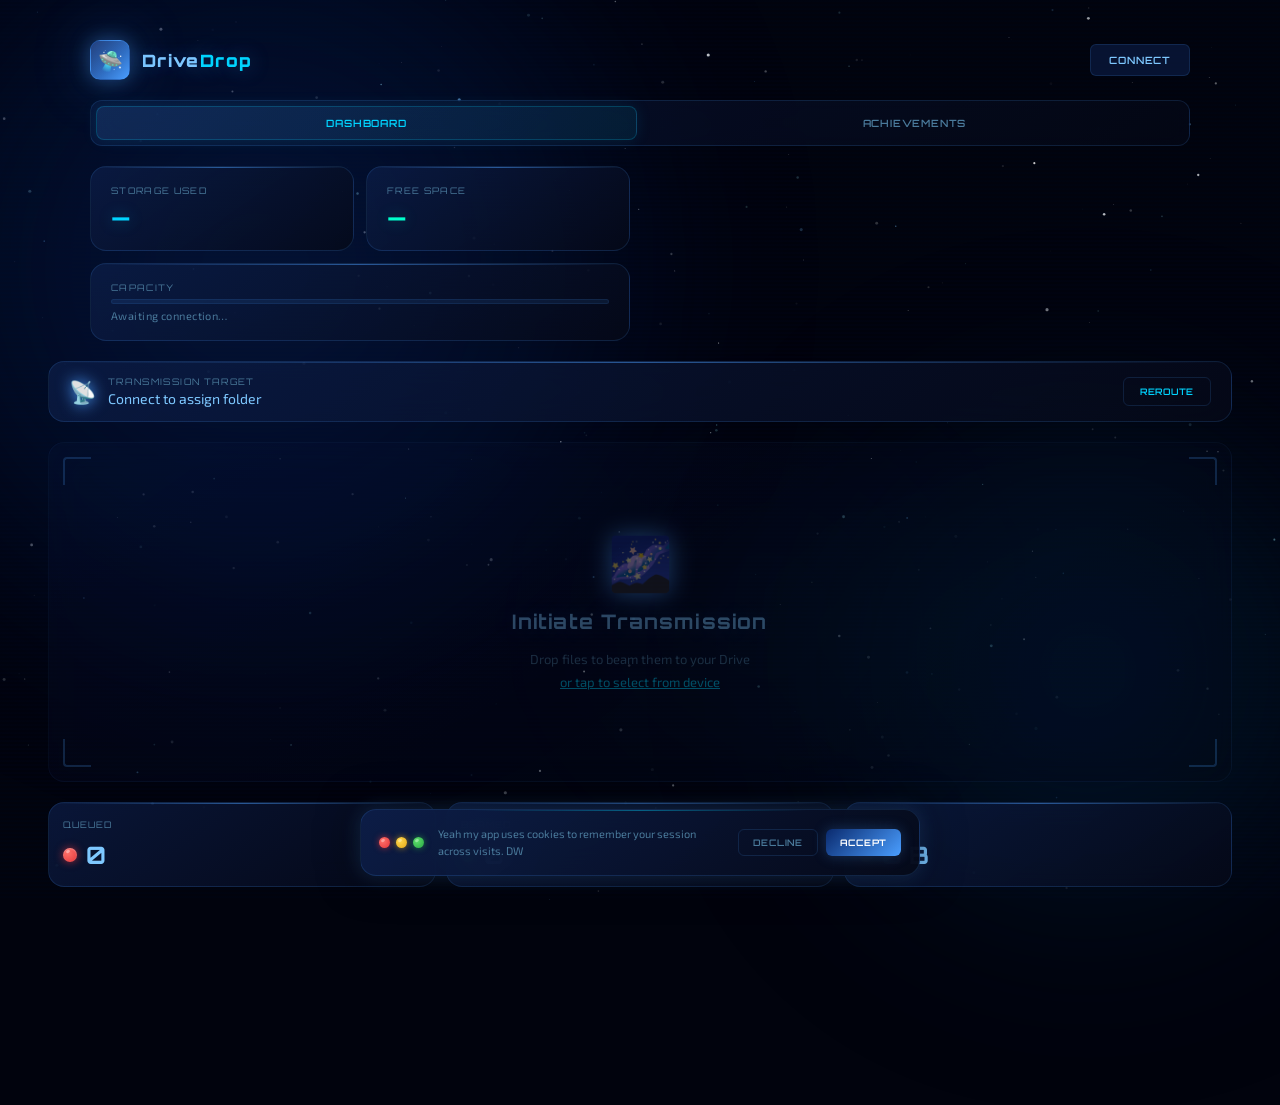
==== commit 0fc0be94: "redirect fix" ====
--- a/index.html
+++ b/index.html
@@ -23,7 +23,14 @@
     </div>
     <button id="authBtn" onclick="handleAuth()">Connect</button>
   </header>
-
+<div class="tab-bar">
+    <button class="tab-btn active" onclick="switchTab('dashboard')">Dashboard</button>
+    <button class="tab-btn" onclick="switchTab('achievements')">
+      Achievements
+      <span class="tab-badge hidden" id="achievementBadge">0</span>
+    </button>
+</div>
+ <div id="tabDashboard" class="tab-content"> 
   <div class="info-grid">
     <div class="info-card panel">
       <div class="info-label">Storage Used</div>
@@ -39,7 +46,24 @@
       <div class="storage-text" id="storageText">Awaiting connection…</div>
     </div>
   </div>
-
+ </div>
+  <div id="tabAchievements" class="tab-content hidden">
+    <div class="achievements-header">
+      <div class="ach-title-row">
+        <div class="ach-main-title">Mission Logs</div>
+        <div class="ach-progress-pill" id="achProgressPill">0 / 0 Unlocked</div>
+      </div>
+      <div class="ach-progress-bar-wrap">
+        <div class="ach-progress-bar-fill" id="achProgressBar" style="width:0%"></div>
+      </div>
+    </div>
+    <div class="ach-category-label">Upload Milestones</div>
+    <div class="ach-grid" id="achGridMilestones"></div>
+    <div class="ach-category-label">Data Volume</div>
+    <div class="ach-grid" id="achGridData"></div>
+    <div class="ach-category-label">Fun & Quirky</div>
+    <div class="ach-grid" id="achGridFun"></div>
+  </div>
   <div class="folder-bar panel">
     <div class="folder-left">
       <div class="folder-emoji">📡</div>
@@ -103,6 +127,45 @@
 
 </div>
 
+<footer class="site-footer">
+  <div class="footer-left">
+    <div class="footer-logo">
+      <div class="footer-logo-icon">🛸</div>
+      <div class="footer-logo-text">Drive<span>Drop</span></div>
+    </div>
+    <div class="footer-made">
+      Made with <span class="footer-heart">♥</span> by Harsh
+    </div>
+  </div>
+
+  <div class="footer-divider"></div>
+
+  <div class="footer-right">
+    <div class="footer-right-label">Info</div>
+    <div class="footer-links">
+      <a class="footer-link" href="privacy-policy.html" target="_blank" rel="noopener">
+        <svg xmlns="http://www.w3.org/2000/svg" width="13" height="13" viewBox="0 0 24 24" fill="none" stroke="currentColor" stroke-width="2" stroke-linecap="round" stroke-linejoin="round">
+          <path d="M12 22s8-4 8-10V5l-8-3-8 3v7c0 6 8 10 8 10z"/>
+        </svg>
+        Privacy Policy
+      </a>
+      <a class="footer-link" href="mailto:harshch2208t@gmail.com">
+        <svg xmlns="http://www.w3.org/2000/svg" width="13" height="13" viewBox="0 0 24 24" fill="none" stroke="currentColor" stroke-width="2" stroke-linecap="round" stroke-linejoin="round">
+          <rect x="2" y="4" width="20" height="16" rx="2"/>
+          <path d="m22 7-8.97 5.7a1.94 1.94 0 0 1-2.06 0L2 7"/>
+        </svg>
+        harshch2208t@gmail.com
+      </a>
+      <a class="footer-link" href="https://github.com/harshc01/driveDrop" target="_blank" rel="noopener">
+        <svg xmlns="http://www.w3.org/2000/svg" width="13" height="13" viewBox="0 0 24 24" fill="none" stroke="currentColor" stroke-width="2" stroke-linecap="round" stroke-linejoin="round">
+          <path d="M9 19c-5 1.5-5-2.5-7-3m14 6v-3.87a3.37 3.37 0 0 0-.94-2.61c3.14-.35 6.44-1.54 6.44-7A5.44 5.44 0 0 0 20 4.77 5.07 5.07 0 0 0 19.91 1S18.73.65 16 2.48a13.38 13.38 0 0 0-7 0C6.27.65 5.09 1 5.09 1A5.07 5.07 0 0 0 5 4.77a5.44 5.44 0 0 0-1.5 3.78c0 5.42 3.3 6.61 6.44 7A3.37 3.37 0 0 0 9 18.13V22"/>
+        </svg>
+        Contribute on GitHub
+      </a>
+    </div>
+  </div>
+</footer>
+
 <div class="modal-overlay" id="folderModal" onclick="closeFolderModalOutside(event)">
   <div class="modal">
     <div class="modal-title">Select Transmission Target</div>
@@ -119,6 +182,24 @@
   </div>
 </div>
 
+  <div class="achievement-unlock-overlay" id="achievementOverlay">
+  <div class="achievement-unlock-box">
+    <div class="aub-stars">
+      <div class="aub-star s1">✦</div>
+      <div class="aub-star s2">✦</div>
+      <div class="aub-star s3">✦</div>
+      <div class="aub-star s4">✦</div>
+      <div class="aub-star s5">✦</div>
+    </div>
+    <div class="aub-label">Achievement Unlocked</div>
+    <div class="aub-icon" id="aubIcon">🛸</div>
+    <div class="aub-name" id="aubName"></div>
+    <div class="aub-desc" id="aubDesc"></div>
+    <div class="aub-glow"></div>
+    <button class="aub-close" onclick="closeAchievementOverlay()">Continue Mission</button>
+  </div>
+  </div>
+  
 <div id="toast"></div>
 
  <div class="cookie-bar" id="cookieBar">
--- a/style.css
+++ b/style.css
@@ -225,10 +225,12 @@
   gap: 12px;
   animation: fadeUp 0.7s 0.1s ease both;
   opacity: 0;
+  align-self: stretch;
 }
 
 .info-card {
   padding: 18px 20px;
+  width: 100%;
 }
 
 .info-card.wide {
@@ -1066,3 +1068,637 @@
 ::-webkit-scrollbar { width: 3px; }
 ::-webkit-scrollbar-track { background: transparent; }
 ::-webkit-scrollbar-thumb { background: var(--border); border-radius: 99px; }
+
+.tab-bar {
+  width: 100%;
+  display: flex;
+  gap: 8px;
+  background: linear-gradient(145deg, rgba(13,31,74,0.5), rgba(5,9,24,0.6));
+  border: 1px solid var(--border);
+  border-radius: 12px;
+  padding: 5px;
+  backdrop-filter: blur(12px);
+  animation: fadeDown 0.7s 0.05s ease both;
+  opacity: 0;
+}
+
+.tab-btn {
+  flex: 1;
+  font-family: 'Orbitron', monospace;
+  font-size: 10px;
+  font-weight: 600;
+  letter-spacing: 0.08em;
+  text-transform: uppercase;
+  padding: 10px 14px;
+  border-radius: 8px;
+  border: none;
+  background: transparent;
+  color: var(--muted);
+  cursor: pointer;
+  transition: all 0.25s;
+  display: flex;
+  align-items: center;
+  justify-content: center;
+  gap: 8px;
+}
+
+.tab-btn.active {
+  background: linear-gradient(135deg, rgba(74,158,255,0.15), rgba(0,212,255,0.08));
+  color: var(--aurora);
+  box-shadow: 0 0 16px rgba(0,212,255,0.1);
+  border: 1px solid rgba(0,212,255,0.2);
+}
+
+.tab-badge {
+  font-size: 9px;
+  font-weight: 700;
+  background: linear-gradient(135deg, #ffd84d, #e6a817);
+  color: #000;
+  border-radius: 99px;
+  padding: 2px 7px;
+  letter-spacing: 0;
+  box-shadow: 0 0 8px rgba(230,168,23,0.6);
+  animation: badgePop 0.4s cubic-bezier(0.34,1.56,0.64,1) both;
+}
+
+@keyframes badgePop {
+  from { transform: scale(0); opacity: 0; }
+  to   { transform: scale(1); opacity: 1; }
+}
+
+.tab-content {
+  width: 100%;
+  display: flex;
+  flex-direction: column;
+  gap: 20px;
+  align-items: stretch;
+}
+
+.achievements-header {
+  width: 100%;
+  display: flex;
+  flex-direction: column;
+  gap: 10px;
+  animation: fadeUp 0.6s 0.1s ease both;
+  opacity: 0;
+}
+
+.ach-title-row {
+  display: flex;
+  align-items: center;
+  justify-content: space-between;
+}
+
+.ach-main-title {
+  font-family: 'Orbitron', monospace;
+  font-weight: 700;
+  font-size: 16px;
+  color: var(--starlit);
+  letter-spacing: 0.06em;
+}
+
+.ach-progress-pill {
+  font-family: 'Orbitron', monospace;
+  font-size: 10px;
+  color: var(--aurora);
+  border: 1px solid rgba(0,212,255,0.25);
+  border-radius: 99px;
+  padding: 4px 12px;
+  letter-spacing: 0.06em;
+}
+
+.ach-progress-bar-wrap {
+  width: 100%;
+  height: 4px;
+  background: rgba(74,158,255,0.1);
+  border-radius: 99px;
+  overflow: hidden;
+}
+
+.ach-progress-bar-fill {
+  height: 100%;
+  border-radius: 99px;
+  background: linear-gradient(90deg, var(--star), var(--aurora));
+  box-shadow: 0 0 10px var(--glow-sm);
+  transition: width 0.8s ease;
+}
+
+.ach-category-label {
+  font-family: 'Orbitron', monospace;
+  font-size: 9px;
+  color: var(--muted);
+  text-transform: uppercase;
+  letter-spacing: 0.2em;
+  padding: 0 2px;
+  animation: fadeUp 0.6s 0.15s ease both;
+  opacity: 0;
+}
+
+.ach-grid {
+  width: 100%;
+  display: grid;
+  grid-template-columns: 1fr 1fr;
+  gap: 10px;
+  animation: fadeUp 0.6s 0.2s ease both;
+  opacity: 0;
+}
+
+.ach-card {
+  padding: 16px;
+  display: flex;
+  flex-direction: column;
+  gap: 8px;
+  transition: all 0.3s;
+}
+
+.ach-card.locked {
+  opacity: 0.4;
+  filter: grayscale(0.8);
+}
+
+.ach-card.unlocked {
+  border-color: rgba(0,212,255,0.3);
+  box-shadow: 0 0 20px rgba(0,212,255,0.06);
+}
+
+.ach-card.unlocked::before {
+  background: linear-gradient(90deg, transparent, var(--aurora), transparent);
+}
+
+.ach-card-icon {
+  font-size: 28px;
+  filter: drop-shadow(0 0 8px var(--star));
+}
+
+.ach-card.locked .ach-card-icon {
+  filter: none;
+}
+
+.ach-card-name {
+  font-family: 'Orbitron', monospace;
+  font-size: 11px;
+  font-weight: 700;
+  color: var(--starlit);
+  letter-spacing: 0.04em;
+  line-height: 1.3;
+}
+
+.ach-card-desc {
+  font-size: 11px;
+  color: var(--muted);
+  line-height: 1.5;
+}
+
+.ach-card-status {
+  font-family: 'Orbitron', monospace;
+  font-size: 9px;
+  letter-spacing: 0.08em;
+  text-transform: uppercase;
+  margin-top: 2px;
+}
+
+.ach-card.unlocked .ach-card-status { color: var(--success); }
+.ach-card.locked .ach-card-status   { color: var(--muted); }
+
+.achievement-unlock-overlay {
+  position: fixed;
+  inset: 0;
+  z-index: 300;
+  display: flex;
+  align-items: center;
+  justify-content: center;
+  background: rgba(1,3,13,0);
+  backdrop-filter: blur(0px);
+  pointer-events: none;
+  transition: background 0.5s, backdrop-filter 0.5s;
+}
+
+.achievement-unlock-overlay.open {
+  background: rgba(1,3,13,0.88);
+  backdrop-filter: blur(14px);
+  pointer-events: all;
+}
+
+.achievement-unlock-box {
+  display: flex;
+  flex-direction: column;
+  align-items: center;
+  gap: 14px;
+  padding: 44px 36px 36px;
+  max-width: 320px;
+  width: 90%;
+  background: linear-gradient(160deg, rgba(10,30,90,0.98), rgba(5,9,24,0.99));
+  border: 1px solid rgba(0,212,255,0.3);
+  border-radius: 24px;
+  position: relative;
+  overflow: hidden;
+  transform: scale(0.7) translateY(40px);
+  opacity: 0;
+  transition: transform 0.5s cubic-bezier(0.34,1.3,0.64,1), opacity 0.4s;
+  box-shadow: 0 0 80px rgba(0,212,255,0.15), 0 0 160px rgba(74,158,255,0.08);
+}
+
+.achievement-unlock-overlay.open .achievement-unlock-box {
+  transform: scale(1) translateY(0);
+  opacity: 1;
+}
+
+.aub-glow {
+  position: absolute;
+  inset: 0;
+  background: radial-gradient(ellipse at 50% 0%, rgba(0,212,255,0.12), transparent 65%);
+  pointer-events: none;
+}
+
+.aub-stars {
+  position: absolute;
+  inset: 0;
+  pointer-events: none;
+}
+
+.aub-star {
+  position: absolute;
+  color: var(--aurora);
+  font-size: 14px;
+  opacity: 0;
+  animation: starFloat 3s ease-in-out infinite;
+}
+
+.achievement-unlock-overlay.open .aub-star { opacity: 1; }
+
+.aub-star.s1 { top: 12%; left: 10%; animation-delay: 0s; font-size: 10px; }
+.aub-star.s2 { top: 20%; right: 12%; animation-delay: 0.4s; font-size: 16px; color: var(--starlit); }
+.aub-star.s3 { bottom: 22%; left: 8%; animation-delay: 0.8s; font-size: 12px; color: var(--warning); }
+.aub-star.s4 { bottom: 15%; right: 10%; animation-delay: 0.2s; font-size: 10px; }
+.aub-star.s5 { top: 50%; left: 5%; animation-delay: 1s; font-size: 8px; color: var(--starlit); }
+
+@keyframes starFloat {
+  0%, 100% { transform: translateY(0) rotate(0deg); }
+  50%       { transform: translateY(-8px) rotate(20deg); }
+}
+
+.aub-label {
+  font-family: 'Orbitron', monospace;
+  font-size: 9px;
+  letter-spacing: 0.2em;
+  text-transform: uppercase;
+  color: var(--aurora);
+  border: 1px solid rgba(0,212,255,0.3);
+  border-radius: 99px;
+  padding: 4px 14px;
+}
+
+.aub-icon {
+  font-size: 56px;
+  filter: drop-shadow(0 0 20px var(--star));
+  animation: iconPulse 2s ease-in-out infinite;
+}
+
+@keyframes iconPulse {
+  0%, 100% { transform: scale(1); filter: drop-shadow(0 0 20px var(--star)); }
+  50%       { transform: scale(1.08); filter: drop-shadow(0 0 32px var(--aurora)); }
+}
+
+.aub-name {
+  font-family: 'Orbitron', monospace;
+  font-weight: 900;
+  font-size: 20px;
+  color: var(--starlit);
+  text-align: center;
+  letter-spacing: 0.04em;
+  text-shadow: 0 0 24px var(--glow-md);
+}
+
+.aub-desc {
+  font-size: 13px;
+  color: var(--muted);
+  text-align: center;
+  line-height: 1.6;
+}
+
+.aub-close {
+  margin-top: 8px;
+  font-family: 'Orbitron', monospace;
+  font-size: 10px;
+  font-weight: 700;
+  letter-spacing: 0.1em;
+  text-transform: uppercase;
+  padding: 12px 28px;
+  border-radius: 8px;
+  border: none;
+  background: linear-gradient(135deg, var(--nebula2), var(--star));
+  color: #fff;
+  cursor: pointer;
+  transition: opacity 0.2s, box-shadow 0.2s;
+  box-shadow: 0 0 20px var(--glow-sm);
+}
+
+.aub-close:hover {
+  opacity: 0.85;
+  box-shadow: 0 0 30px var(--glow-md);
+}
+.site-footer {
+  width: 100%;
+  margin-top: 12px;
+  background: linear-gradient(145deg, rgba(13,31,74,0.7), rgba(5,9,24,0.85));
+  border: 1px solid var(--border);
+  border-radius: 16px;
+  padding: 24px 24px;
+  display: flex;
+  align-items: center;
+  gap: 24px;
+  position: relative;
+  overflow: hidden;
+  animation: fadeUp 0.7s 0.15s ease both;
+  opacity: 0;
+  backdrop-filter: blur(16px);
+}
+
+.site-footer::before {
+  content: '';
+  position: absolute;
+  top: 0; left: 0; right: 0; height: 1px;
+  background: linear-gradient(90deg, transparent, var(--star), transparent);
+  opacity: 0.4;
+}
+
+.footer-left {
+  width: 40%;
+  display: flex;
+  flex-direction: column;
+  gap: 10px;
+  flex-shrink: 0;
+}
+
+.footer-logo {
+  display: flex;
+  align-items: center;
+  gap: 10px;
+}
+
+.footer-logo-icon {
+  width: 34px;
+  height: 34px;
+  background: linear-gradient(135deg, var(--nebula2), var(--star));
+  border-radius: 8px;
+  display: flex;
+  align-items: center;
+  justify-content: center;
+  font-size: 16px;
+  border: 1px solid rgba(74,158,255,0.3);
+  box-shadow: 0 0 14px var(--glow-sm);
+  position: relative;
+  overflow: hidden;
+  flex-shrink: 0;
+}
+
+.footer-logo-icon::after {
+  content: '';
+  position: absolute;
+  inset: 0;
+  background: linear-gradient(135deg, rgba(255,255,255,0.1) 0%, transparent 60%);
+}
+
+.footer-logo-text {
+  font-family: 'Orbitron', monospace;
+  font-weight: 900;
+  font-size: 14px;
+  letter-spacing: 0.08em;
+  color: var(--starlit);
+  text-shadow: 0 0 14px var(--glow-sm);
+}
+
+.footer-logo-text span {
+  color: var(--aurora);
+}
+
+.footer-made {
+  font-size: 11px;
+  color: var(--muted);
+  display: flex;
+  align-items: center;
+  gap: 5px;
+  padding-left: 2px;
+  letter-spacing: 0.03em;
+}
+
+.footer-heart {
+  font-size: 13px;
+  color: #ff4d6d;
+  filter: drop-shadow(0 0 6px rgba(255,77,109,0.8));
+  animation: heartbeat 2s ease-in-out infinite;
+  display: inline-block;
+}
+
+@keyframes heartbeat {
+  0%, 100% { transform: scale(1);    filter: drop-shadow(0 0 6px rgba(255,77,109,0.79)); }
+  30%       { transform: scale(1.28); filter: drop-shadow(0 0 12px rgba(255,77,109,1)); }
+  60%       { transform: scale(1.1);  filter: drop-shadow(0 0 8px rgba(255,77,109,0.9)); }
+}
+
+.footer-divider {
+  width: 1px;
+  height: 52px;
+  background: linear-gradient(180deg, transparent, var(--border), transparent);
+  flex-shrink: 0;
+}
+
+.footer-right {
+  flex: 1;
+  display: flex;
+  flex-direction: column;
+  align-items: flex-end;
+  gap: 10px;
+}
+
+.footer-right-label {
+  font-family: 'Orbitron', monospace;
+  font-size: 9px;
+  color: var(--muted);
+  text-transform: uppercase;
+  letter-spacing: 0.15em;
+}
+
+.footer-links {
+  display: flex;
+  flex-direction: column;
+  align-items: flex-end;
+  gap: 8px;
+}
+
+.footer-link {
+  display: flex;
+  align-items: center;
+  gap: 7px;
+  font-family: 'Orbitron', monospace;
+  font-size: 10px;
+  letter-spacing: 0.06em;
+  color: var(--muted);
+  text-decoration: none;
+  transition: all 0.2s;
+}
+
+.footer-link:hover {
+  color: var(--aurora);
+  filter: drop-shadow(0 0 6px rgba(0,212,255,0.3));
+}
+
+.footer-link svg {
+  flex-shrink: 0;
+  opacity: 0.7;
+  transition: opacity 0.2s;
+}
+
+.footer-link:hover svg {
+  opacity: 1;
+}
+@media (max-width: 430px) {
+  .app { padding: 24px 14px 60px; gap: 14px; max-width: 100%; }
+  .logo-text { font-size: 15px; }
+  #authBtn { font-size: 9px; padding: 7px 13px; }
+  .info-value { font-size: 18px; }
+  .stat-value { font-size: 17px; }
+  .drop-title { font-size: 14px; }
+  .drop-sub { font-size: 11px; }
+  .stats-row { gap: 8px; }
+  .stat-card { padding: 13px 11px; }
+  .stat-label { font-size: 8px; }
+  .cookie-bar { flex-wrap: wrap; gap: 10px; }
+  .cookie-text { font-size: 10px; }
+  .footer-left { width: 38%; }
+  .footer-logo-text { font-size: 12px; }
+  .footer-link { font-size: 9px; }
+}
+
+@media (max-width: 360px) {
+  .info-grid { grid-template-columns: 1fr; }
+  .info-card.wide { grid-column: span 1; }
+  .stats-row { grid-template-columns: 1fr 1fr; }
+  .drop-title { font-size: 13px; }
+}
+
+@media (max-height: 500px) and (orientation: landscape) {
+  .app { max-width: 100%; padding: 14px 20px 24px; gap: 12px; }
+  .tab-bar { max-width: 100%; }
+  #tabDashboard { display: grid; grid-template-columns: 1fr 1fr; gap: 12px; align-items: start; }
+  .info-grid { grid-column: 1; grid-row: 1; gap: 8px; }
+  .folder-bar { grid-column: 1; grid-row: 2; animation: none; opacity: 1; padding: 10px 14px; }
+  .stats-row { grid-column: 1; grid-row: 3; animation: none; opacity: 1; gap: 8px; }
+  .dropzone-wrapper { grid-column: 2; grid-row: 1 / span 3; animation: none; opacity: 1; }
+  .queue-wrapper { grid-column: 2; grid-row: 4; animation: none; opacity: 1; }
+  .site-footer { grid-column: 1 / span 2; padding: 14px 18px; }
+  #tabAchievements { grid-column: 1 / span 2; }
+  #dropzone { min-height: 180px; padding: 20px; }
+  .drop-icon { font-size: 28px; }
+  .drop-title { font-size: 12px; }
+  .drop-sub { font-size: 10px; }
+  .info-value { font-size: 16px; }
+  .info-label { font-size: 8px; }
+  .stat-value { font-size: 15px; }
+  .stat-label { font-size: 8px; }
+  .stat-card { padding: 10px 10px; }
+  .footer-divider { height: 32px; }
+  .folder-emoji { font-size: 16px; }
+  .folder-name { font-size: 12px; }
+}
+
+@media (min-width: 768px) and (max-width: 1023px) and (orientation: portrait) {
+  .app { max-width: 700px; padding: 44px 32px 80px; gap: 22px; }
+  .logo-text { font-size: 20px; }
+  .logo-icon { width: 46px; height: 46px; font-size: 22px; }
+  #authBtn { font-size: 11px; padding: 10px 20px; }
+  .info-value { font-size: 26px; }
+  .info-label { font-size: 10px; }
+  .drop-icon { font-size: 52px; }
+  .drop-title { font-size: 20px; }
+  .drop-sub { font-size: 13px; }
+  #dropzone { min-height: 240px; padding: 48px 28px; }
+  .stat-value { font-size: 26px; }
+  .stat-label { font-size: 10px; }
+  .stat-card { padding: 20px 18px; }
+  .stats-row { gap: 14px; }
+  .folder-name { font-size: 16px; }
+  .folder-emoji { font-size: 26px; }
+  .tab-btn { font-size: 11px; padding: 12px 18px; }
+  .ach-card-name { font-size: 13px; }
+  .ach-card-desc { font-size: 12px; }
+  .ach-card-icon { font-size: 34px; }
+  .site-footer { padding: 28px 28px; }
+  .footer-logo-text { font-size: 16px; }
+  .footer-made { font-size: 13px; }
+  .footer-link { font-size: 12px; }
+}
+
+@media (min-width: 1024px) and (max-width: 1280px) {
+  .app { max-width: 100%; padding: 40px 48px 80px; }
+  header, .tab-bar, #tabAchievements, .site-footer { max-width: 1100px; align-self: center; width: 100%; }
+  #tabDashboard { display: grid; grid-template-columns: 1fr 1fr; gap: 20px; align-items: start; max-width: 1100px; align-self: center; width: 100%; }
+  .info-grid { grid-column: 1; grid-row: 1; }
+  .folder-bar { grid-column: 1; grid-row: 2; animation: none; opacity: 1; }
+  .stats-row { grid-column: 1; grid-row: 3; animation: none; opacity: 1; }
+  .queue-wrapper { grid-column: 1; grid-row: 4; animation: none; opacity: 1; }
+  .dropzone-wrapper { grid-column: 2; grid-row: 1 / span 4; animation: none; opacity: 1; }
+  #dropzone { min-height: 340px; }
+  #tabAchievements { max-width: 1100px; align-self: center; width: 100%; }
+  .drop-icon { font-size: 52px; }
+  .drop-title { font-size: 20px; }
+  .drop-sub { font-size: 13px; }
+  .info-value { font-size: 24px; }
+  .stat-value { font-size: 24px; }
+  .ach-grid { grid-template-columns: 1fr 1fr 1fr; }
+}
+
+@media (min-width: 1281px) and (max-width: 1440px) {
+  .app { max-width: 100%; padding: 44px 80px 80px; }
+  header, .tab-bar, #tabAchievements, .site-footer { max-width: 1240px; align-self: center; width: 100%; }
+  #tabDashboard { display: grid; grid-template-columns: 420px 1fr; gap: 24px; align-items: start; max-width: 1240px; align-self: center; width: 100%; }
+  .info-grid { grid-column: 1; grid-row: 1; }
+  .folder-bar { grid-column: 1; grid-row: 2; animation: none; opacity: 1; }
+  .stats-row { grid-column: 1; grid-row: 3; animation: none; opacity: 1; }
+  .queue-wrapper { grid-column: 1; grid-row: 4; animation: none; opacity: 1; }
+  .dropzone-wrapper { grid-column: 2; grid-row: 1 / span 4; animation: none; opacity: 1; }
+  #dropzone { min-height: 420px; }
+  .drop-icon { font-size: 60px; }
+  .drop-title { font-size: 22px; }
+  .drop-sub { font-size: 14px; }
+  .info-value { font-size: 26px; }
+  .stat-value { font-size: 26px; }
+  .ach-grid { grid-template-columns: 1fr 1fr 1fr; }
+}
+
+@media (min-width: 1441px) {
+  .app { max-width: 100%; padding: 56px 120px 100px; }
+  header, .tab-bar, #tabAchievements, .site-footer { max-width: 1600px; align-self: center; width: 100%; }
+  #tabDashboard { display: grid; grid-template-columns: 480px 1fr; gap: 32px; align-items: start; max-width: 1600px; align-self: center; width: 100%; }
+  .info-grid { grid-column: 1; grid-row: 1; }
+  .folder-bar { grid-column: 1; grid-row: 2; animation: none; opacity: 1; }
+  .stats-row { grid-column: 1; grid-row: 3; animation: none; opacity: 1; }
+  .queue-wrapper { grid-column: 1; grid-row: 4; animation: none; opacity: 1; }
+  .dropzone-wrapper { grid-column: 2; grid-row: 1 / span 4; animation: none; opacity: 1; }
+  #dropzone { min-height: 500px; }
+  .drop-icon { font-size: 68px; }
+  .drop-title { font-size: 24px; }
+  .drop-sub { font-size: 15px; }
+  .info-value { font-size: 30px; }
+  .stat-value { font-size: 30px; }
+  .logo-text { font-size: 20px; }
+  .logo-icon { width: 48px; height: 48px; font-size: 24px; }
+  #authBtn { font-size: 12px; padding: 11px 22px; }
+  .ach-grid { grid-template-columns: 1fr 1fr 1fr 1fr; }
+  .site-footer { padding: 32px 36px; }
+  .footer-logo-text { font-size: 18px; }
+  .footer-link { font-size: 13px; }
+  .footer-made { font-size: 14px; }
+}
+
+@media (min-width: 1024px) and (max-aspect-ratio: 4/3) {
+  #dropzone { min-height: 280px; }
+  .ach-grid { grid-template-columns: 1fr 1fr 1fr; }
+}
+
+@media (min-width: 600px) and (max-aspect-ratio: 1/1) and (min-aspect-ratio: 9/10) {
+  .app { padding: 30px 20px 60px; }
+  #tabDashboard { display: flex; flex-direction: column; }
+  .dropzone-wrapper { animation: none; opacity: 1; }
+  #dropzone { min-height: 200px; }
+}
